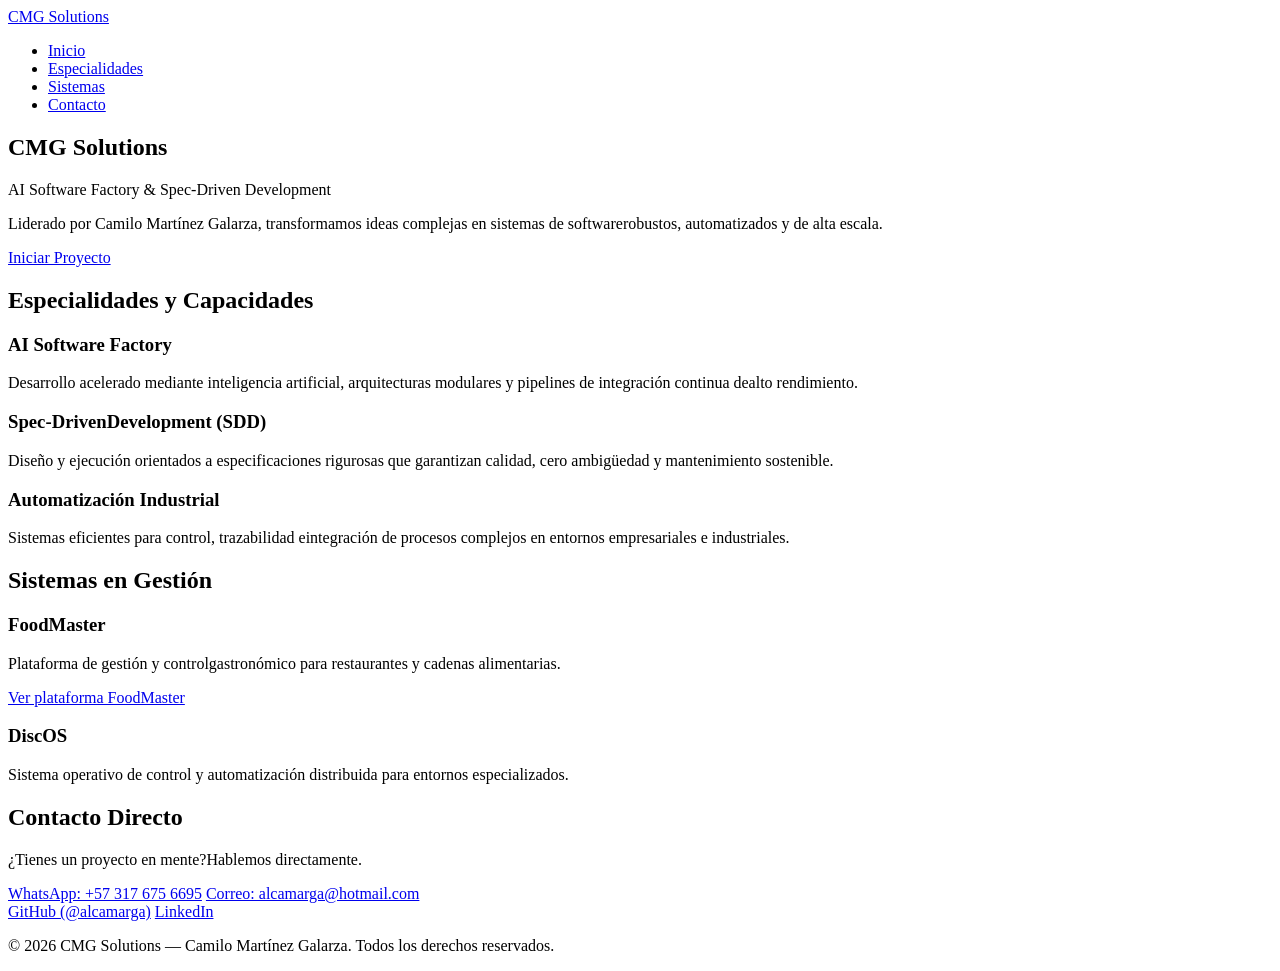
==== index.html @ 5049876b "refactor: migración completa de index.html a HTML5 semántico y WCAG compliance" ====
<!DOCTYPE html>
<html lang="es">
<head>
    <meta charset="UTF-8">
    <meta name="viewport" content="width=device-width, initial-scale=1.0">
    <meta name="description" content="CMG Solutions - AI Software Factory liderada por Camilo Martínez Galarza. Desarrollo de software con Spec-Driven Development (SDD) e Inteligencia Artificial.">
    <meta name="author" content="CamiloMartínez Galarza">
    <title>CMG Solutions | AI Software Factory</title>
    <linkrel="stylesheet" href="style.css">
</head>
<body>
    <header class="header"><nav class="nav" aria-label="Navegación principal">
            <div class="logo">
                <a href="#inicio">CMG Solutions</a>
            </div>
            <ul class="nav-links">
                <li><a href="#inicio">Inicio</a></li>
                <li><a href="#especialidades">Especialidades</a></li>
                <li><a href="#sistemas">Sistemas</a></li>
                <li><a href="#contacto">Contacto</a></li>
            </ul>
        </nav>
    </header><main id="main-content">
        <section id="inicio" class="hero-section"><div class="container">
                <h1 class="hero-title">CMG Solutions</h1>
                <p class="hero-subtitle">AI Software Factory & Spec-Driven Development</p>
                <p class="hero-description">Liderado por Camilo Martínez Galarza, transformamos ideas complejas en sistemas de softwarerobustos, automatizados y de alta escala.</p>
                <a href="#contacto" class="btn-primary">Iniciar Proyecto</a>
            </div>
        </section>

        <section id="especialidades" class="services-section">
            <div class="container">
                <h2>Especialidades y Capacidades</h2><div class="cards-grid">
                    <article class="card">
                        <h3>AI Software Factory</h3><p>Desarrollo acelerado mediante inteligencia artificial, arquitecturas modulares y pipelines de integración continua dealto rendimiento.</p>
                    </article>
                    <article class="card">
                        <h3>Spec-DrivenDevelopment (SDD)</h3>
                        <p>Diseño y ejecución orientados a especificaciones rigurosas que garantizan calidad, cero ambigüedad y mantenimiento sostenible.</p>
                    </article>
                    <article class="card">
                        <h3>Automatización Industrial</h3>
                        <p>Sistemas eficientes para control, trazabilidad eintegración de procesos complejos en entornos empresariales e industriales.</p>
                    </article>
                </div>
            </div></section>

        <section id="sistemas" class="systems-section">
            <divclass="container">
                <h2>Sistemas en Gestión</h2>
                <div class="cards-grid"><article class="card">
                        <h3>FoodMaster</h3>
                        <p>Plataforma de gestión y controlgastronómico para restaurantes y cadenas alimentarias.</p>
                        <a href="https://foodmaster-web.vercel.app/" target="_blank" rel="noopener noreferrer" class="link-external">Ver plataforma FoodMaster</a></article>
                    <article class="card">
                        <h3>DiscOS</h3>
                        <p>Sistema operativo de control y automatización distribuida para entornos especializados.</p>
                    </article>
                </div></div>
        </section>

        <section id="contacto" class="contact-section">
            <div class="container">
                <h2>Contacto Directo</h2>
                <p>¿Tienes un proyecto en mente?Hablemos directamente.</p>
                <div class="contact-links">
                    <a href="https://wa.me/573176756695" target="_blank" rel="noopener noreferrer" class="btn-whatsapp">WhatsApp: +57 317 675 6695</a>
                    <a href="mailto:alcamarga@hotmail.com" class="btn-email">Correo: alcamarga@hotmail.com</a>
                </div>
                <div class="social-links">
                    <a href="https://github.com/alcamarga" target="_blank" rel="noopenernoreferrer">GitHub (@alcamarga)</a>
                    <a href="https://www.linkedin.com/in/camilo-martinez-galarza-358a651a/" target="_blank"rel="noopener noreferrer">LinkedIn</a>
                </div>
            </div>
        </section>
    </main><footer class="footer">
        <div class="container">
            <p>&copy; 2026 CMG Solutions — Camilo Martínez Galarza. Todos los derechos reservados.</p>
        </div></footer>
</body>
</html>
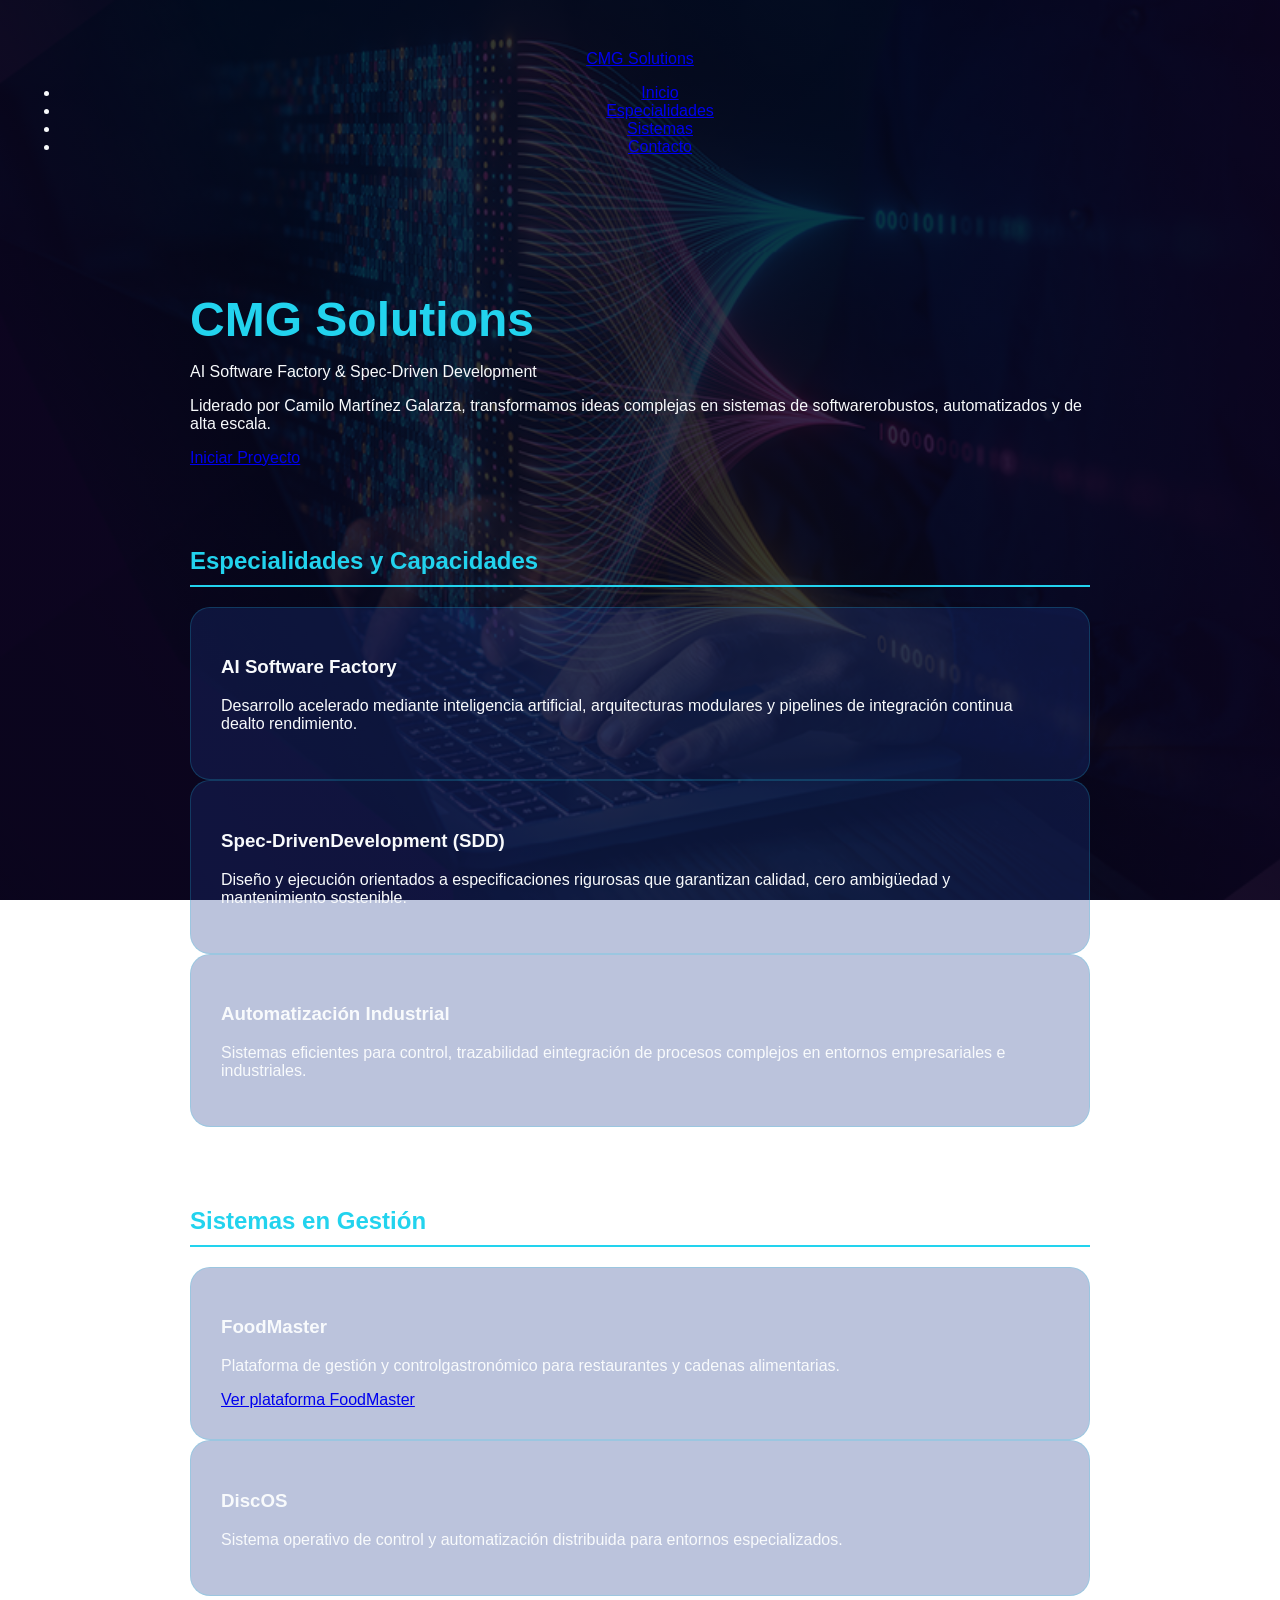
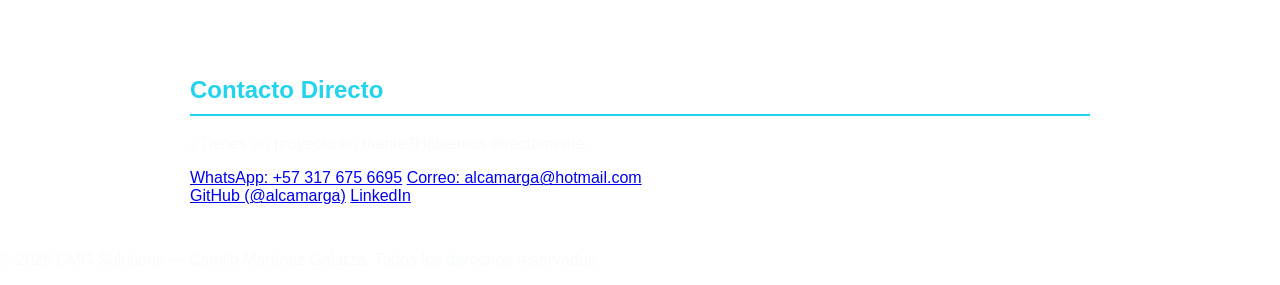
==== commit e22529f8: "fix: corrige sintaxis en la etiqueta link del stylesheet con espacio" ====
--- a/index.html
+++ b/index.html
@@ -6,7 +6,7 @@
     <meta name="description" content="CMG Solutions - AI Software Factory liderada por Camilo Martínez Galarza. Desarrollo de software con Spec-Driven Development (SDD) e Inteligencia Artificial.">
     <meta name="author" content="CamiloMartínez Galarza">
     <title>CMG Solutions | AI Software Factory</title>
-    <linkrel="stylesheet" href="style.css">
+    <link rel="stylesheet" href="style.css">
 </head>
 <body>
     <header class="header"><nav class="nav" aria-label="Navegación principal">
--- a/style.css
+++ b/style.css
@@ -0,0 +1,56 @@
+/* style.css - CMG Solutions */
+:root {
+    --accent-cyan: #22d3ee;
+    --accent-purple: #a855f7;
+    --text-main: #f8fafc;
+}
+
+body {
+    /* Fondo: Imagen visible bajo un azul muy oscuro (opacidad 0.8) */
+    background: linear-gradient(135deg, rgba(2, 6, 23, 0.8), rgba(2, 6, 23, 0.8)), 
+                url('assets/fondo-programacion.jpg');
+    background-size: cover;
+    background-attachment: fixed;
+    background-position: center;
+    color: var(--text-main);
+    font-family: 'Segoe UI', sans-serif;
+    margin: 0;
+    min-height: 100vh;
+}
+
+header { padding: 50px 20px; text-align: center; }
+h1 { color: var(--accent-cyan); font-size: 3rem; margin-bottom: 10px; }
+.tagline { color: var(--accent-purple); letter-spacing: 5px; font-weight: bold; }
+
+/* Corrección del Logo para eliminar bordes */
+.logo-img {
+    width: 90% !important;
+    max-width: 600px !important;
+    display: block;
+    margin: 0 auto 30px auto;
+    /* Recorta los bordes para quitar ruido de compresión */
+    clip-path: inset(1% 1% 1% 1%);
+    /* Filtro para que el negro del JPEG se funda con el azul oscuro */
+    filter: brightness(1.2) contrast(1.1);
+    mix-blend-mode: screen;
+}
+
+section { padding: 30px 20px; max-width: 900px; margin: auto; }
+h2 { color: var(--accent-cyan); border-bottom: 2px solid var(--accent-cyan); padding-bottom: 10px; }
+
+.product-grid { display: grid; grid-template-columns: 1fr 1fr; gap: 30px; }
+
+.card, .contact-info {
+    background: rgba(30, 58, 138, 0.3) !important;
+    border: 1px solid rgba(34, 211, 238, 0.2);
+    padding: 30px;
+    border-radius: 20px;
+}
+
+.contact-info { text-align: center; }
+.contact-info a { color: var(--accent-cyan); text-decoration: none; display: block; margin: 10px 0; }
+
+.whatsapp-btn {
+    position: fixed; bottom: 30px; right: 30px; background: #25D366; color: white;
+    padding: 15px 30px; border-radius: 50px; font-weight: bold;
+}
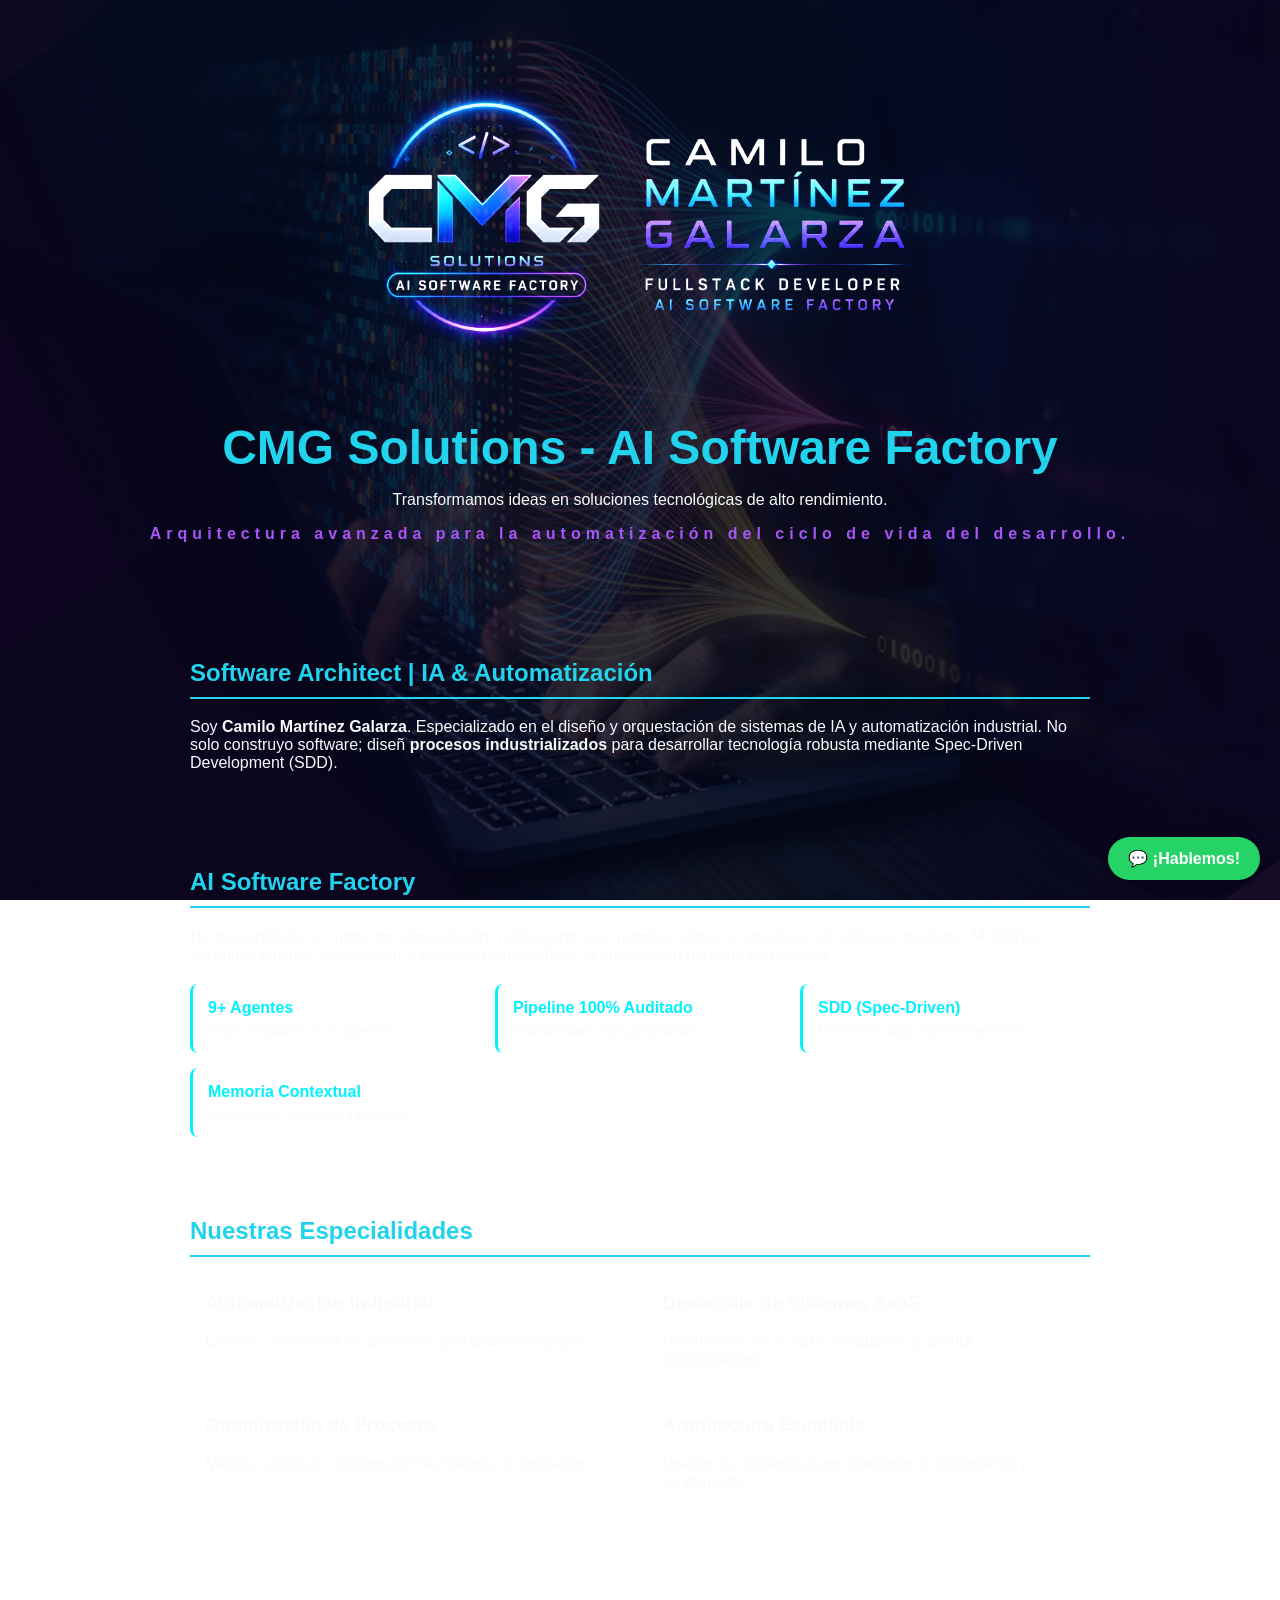
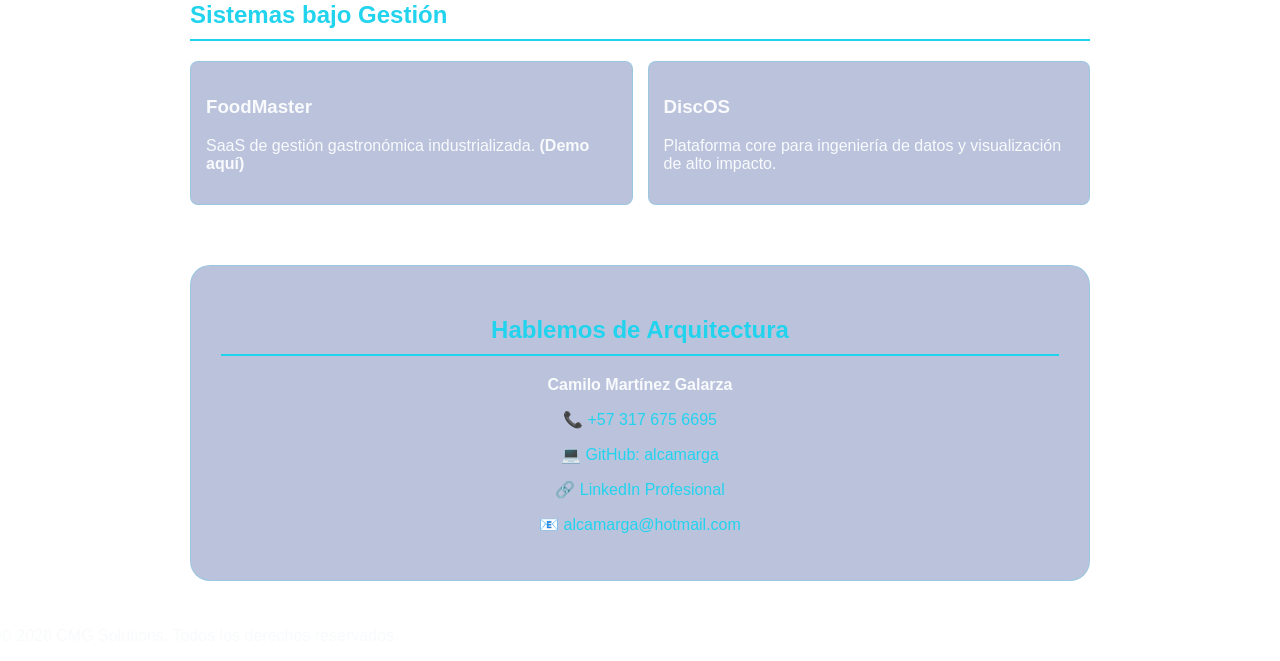
==== commit 18344b95: "fix: restaura el diseño visual original y el layout en columnas desde el commit 888a091" ====
--- a/index.html
+++ b/index.html
@@ -3,80 +3,116 @@
 <head>
     <meta charset="UTF-8">
     <meta name="viewport" content="width=device-width, initial-scale=1.0">
-    <meta name="description" content="CMG Solutions - AI Software Factory liderada por Camilo Martínez Galarza. Desarrollo de software con Spec-Driven Development (SDD) e Inteligencia Artificial.">
-    <meta name="author" content="CamiloMartínez Galarza">
     <title>CMG Solutions | AI Software Factory</title>
     <link rel="stylesheet" href="style.css">
 </head>
 <body>
-    <header class="header"><nav class="nav" aria-label="Navegación principal">
-            <div class="logo">
-                <a href="#inicio">CMG Solutions</a>
+
+    <!-- Hero Section -->
+    <header class="hero">
+        <div class="hero-content">
+            <img src="assets/logo_orizontal.jpeg" alt="CMG Solutions Logo" class="logo-img">
+            <h1>CMG Solutions - AI Software Factory</h1>
+            <p class="subtitle">Transformamos ideas en soluciones tecnológicas de alto rendimiento.</p>
+            <p class="tagline">Arquitectura avanzada para la automatización del ciclo de vida del desarrollo.</p>
+        </div>
+    </header>
+
+    <!-- About Section -->
+    <section id="about" class="container">
+        <h2>Software Architect | IA & Automatización</h2>
+        <p>Soy <strong>Camilo Martínez Galarza</strong>. Especializado en el diseño y orquestación de sistemas de IA y automatización industrial. No solo construyo software; diseñ <strong>procesos industrializados</strong> para desarrollar tecnología robusta mediante Spec-Driven Development (SDD).</p>
+    </section>
+
+    <!-- AI Software Factory Section -->
+    <section id="factory" class="container">
+        <h2>AI Software Factory</h2>
+        <p>He desarrollado un motor de orquestación multi-agente que redefine cómo se construye el software moderno. Mi fábrica garantiza calidad, trazabilidad y velocidad sin sacrificar la supervisión humana estratégica.</p>
+        
+        <div class="factory-grid" style="display: grid; grid-template-columns: repeat(auto-fit, minmax(220px, 1fr)); gap: 15px; margin-top: 20px;">
+            <div class="metric-card" style="background: rgba(255,255,255,0.05); padding: 15px; border-radius: 8px; border-left: 3px solid #00f2ff;">
+                <h4 style="margin: 0; color: #00f2ff;">9+ Agentes</h4>
+                <p style="margin: 5px 0 0; font-size: 0.9em;">Especializados en el pipeline.</p>
             </div>
-            <ul class="nav-links">
-                <li><a href="#inicio">Inicio</a></li>
-                <li><a href="#especialidades">Especialidades</a></li>
-                <li><a href="#sistemas">Sistemas</a></li>
-                <li><a href="#contacto">Contacto</a></li>
-            </ul>
-        </nav>
-    </header><main id="main-content">
-        <section id="inicio" class="hero-section"><div class="container">
-                <h1 class="hero-title">CMG Solutions</h1>
-                <p class="hero-subtitle">AI Software Factory & Spec-Driven Development</p>
-                <p class="hero-description">Liderado por Camilo Martínez Galarza, transformamos ideas complejas en sistemas de softwarerobustos, automatizados y de alta escala.</p>
-                <a href="#contacto" class="btn-primary">Iniciar Proyecto</a>
+            <div class="metric-card" style="background: rgba(255,255,255,0.05); padding: 15px; border-radius: 8px; border-left: 3px solid #00f2ff;">
+                <h4 style="margin: 0; color: #00f2ff;">Pipeline 100% Auditado</h4>
+                <p style="margin: 5px 0 0; font-size: 0.9em;">Trazabilidad total garantizada.</p>
             </div>
-        </section>
+            <div class="metric-card" style="background: rgba(255,255,255,0.05); padding: 15px; border-radius: 8px; border-left: 3px solid #00f2ff;">
+                <h4 style="margin: 0; color: #00f2ff;">SDD (Spec-Driven)</h4>
+                <p style="margin: 5px 0 0; font-size: 0.9em;">Desarrollo bajo especificaciones.</p>
+            </div>
+            <div class="metric-card" style="background: rgba(255,255,255,0.05); padding: 15px; border-radius: 8px; border-left: 3px solid #00f2ff;">
+                <h4 style="margin: 0; color: #00f2ff;">Memoria Contextual</h4>
+                <p style="margin: 5px 0 0; font-size: 0.9em;">Aprendizaje continuo integrado.</p>
+            </div>
+        </div>
+    </section>
 
-        <section id="especialidades" class="services-section">
-            <div class="container">
-                <h2>Especialidades y Capacidades</h2><div class="cards-grid">
-                    <article class="card">
-                        <h3>AI Software Factory</h3><p>Desarrollo acelerado mediante inteligencia artificial, arquitecturas modulares y pipelines de integración continua dealto rendimiento.</p>
-                    </article>
-                    <article class="card">
-                        <h3>Spec-DrivenDevelopment (SDD)</h3>
-                        <p>Diseño y ejecución orientados a especificaciones rigurosas que garantizan calidad, cero ambigüedad y mantenimiento sostenible.</p>
-                    </article>
-                    <article class="card">
-                        <h3>Automatización Industrial</h3>
-                        <p>Sistemas eficientes para control, trazabilidad eintegración de procesos complejos en entornos empresariales e industriales.</p>
-                    </article>
+    <!-- Especialidades Section (Ajustada a 2 columnas para optimizar espacio) -->
+    <section id="especialidades" class="container">
+        <h2>Nuestras Especialidades</h2>
+        <ul class="specialties-grid" style="display: grid; grid-template-columns: repeat(2, 1fr); gap: 15px; list-style: none; padding: 0;">
+            <li style="background: rgba(255,255,255,0.05); padding: 15px; border-radius: 8px;">
+                <h3 style="margin-top: 0;">Automatización Industrial</h3>
+                <p style="margin-bottom: 0;">Control y eficiencia en procesos operativos complejos.</p>
+            </li>
+            <li style="background: rgba(255,255,255,0.05); padding: 15px; border-radius: 8px;">
+                <h3 style="margin-top: 0;">Desarrollo de Sistemas SaaS</h3>
+                <p style="margin-bottom: 0;">Plataformas en la nube escalables y de alta disponibilidad.</p>
+            </li>
+            <li style="background: rgba(255,255,255,0.05); padding: 15px; border-radius: 8px;">
+                <h3 style="margin-top: 0;">Optimización de Procesos</h3>
+                <p style="margin-bottom: 0;">Mejora continua e integración tecnológica empresarial.</p>
+            </li>
+            <li style="background: rgba(255,255,255,0.05); padding: 15px; border-radius: 8px;">
+                <h3 style="margin-top: 0;">Arquitectura Escalable</h3>
+                <p style="margin-bottom: 0;">Diseño de infraestructura orientada al crecimiento y rendimiento.</p>
+            </li>
+        </ul>
+    </section>
+
+    <!-- Sistemas bajo Gestión / Productos -->
+    <section id="productos" class="container">
+        <h2>Sistemas bajo Gestión</h2>
+        <div class="product-grid" style="display: grid; grid-template-columns: repeat(auto-fit, minmax(220px, 1fr)); gap: 15px;">
+            <a href="https://foodmaster-web.vercel.app/" target="_blank" style="text-decoration: none; color: inherit;">
+                <div class="card" style="background: rgba(255,255,255,0.05); padding: 15px; border-radius: 8px;">
+                    <h3>FoodMaster</h3>
+                    <p>SaaS de gestión gastronómica industrializada. <strong>(Demo aquí)</strong></p>
                 </div>
-            </div></section>
+            </a>
+            
+            <div class="card" style="background: rgba(255,255,255,0.05); padding: 15px; border-radius: 8px;">
+                <h3>DiscOS</h3>
+                <p>Plataforma core para ingeniería de datos y visualización de alto impacto.</p>
+            </div>
+        </div>
+    </section>
 
-        <section id="sistemas" class="systems-section">
-            <divclass="container">
-                <h2>Sistemas en Gestión</h2>
-                <div class="cards-grid"><article class="card">
-                        <h3>FoodMaster</h3>
-                        <p>Plataforma de gestión y controlgastronómico para restaurantes y cadenas alimentarias.</p>
-                        <a href="https://foodmaster-web.vercel.app/" target="_blank" rel="noopener noreferrer" class="link-external">Ver plataforma FoodMaster</a></article>
-                    <article class="card">
-                        <h3>DiscOS</h3>
-                        <p>Sistema operativo de control y automatización distribuida para entornos especializados.</p>
-                    </article>
-                </div></div>
-        </section>
+    <!-- Contact Section -->
+    <section id="contacto" class="container">
+        <div class="contact-info" style="text-align: center;">
+            <h2>Hablemos de Arquitectura</h2>
+            <p><strong>Camilo Martínez Galarza</strong></p>
+            <p><a href="tel:+573176756695" style="text-decoration: none;">📞 +57 317 675 6695</a></p>
+            <p><a href="https://github.com/alcamarga" target="_blank" style="text-decoration: none;">💻 GitHub: alcamarga</a></p>
+            <p><a href="https://www.linkedin.com/in/camilo-martinez-galarza-358a651a/" target="_blank" style="text-decoration: none;">🔗 LinkedIn Profesional</a></p>
+            <p><a href="mailto:alcamarga@hotmail.com" style="text-decoration: none;">📧 alcamarga@hotmail.com</a></p>
+        </div>
+    </section>
 
-        <section id="contacto" class="contact-section">
-            <div class="container">
-                <h2>Contacto Directo</h2>
-                <p>¿Tienes un proyecto en mente?Hablemos directamente.</p>
-                <div class="contact-links">
-                    <a href="https://wa.me/573176756695" target="_blank" rel="noopener noreferrer" class="btn-whatsapp">WhatsApp: +57 317 675 6695</a>
-                    <a href="mailto:alcamarga@hotmail.com" class="btn-email">Correo: alcamarga@hotmail.com</a>
-                </div>
-                <div class="social-links">
-                    <a href="https://github.com/alcamarga" target="_blank" rel="noopenernoreferrer">GitHub (@alcamarga)</a>
-                    <a href="https://www.linkedin.com/in/camilo-martinez-galarza-358a651a/" target="_blank"rel="noopener noreferrer">LinkedIn</a>
-                </div>
-            </div>
-        </section>
-    </main><footer class="footer">
-        <div class="container">
-            <p>&copy; 2026 CMG Solutions — Camilo Martínez Galarza. Todos los derechos reservados.</p>
-        </div></footer>
+    <!-- Botón Flotante de WhatsApp -->
+    <a href="https://wa.me/573176756695" class="whatsapp-btn" target="_blank" style="position: fixed; bottom: 20px; right: 20px; background: #25d366; color: white; padding: 12px 20px; border-radius: 50px; text-decoration: none; font-weight: bold; box-shadow: 0 4px 6px rgba(0,0,0,0.2); z-index: 1000;">
+        💬 ¡Hablemos!
+    </a>
+
+    <!-- Footer Section -->
+    <footer>
+        <p>&copy; 2026 CMG Solutions. Todos los derechos reservados.</p>
+    </footer>
+
+    <!-- Scripts JavaScript -->
+    <script src="scripts.js"></script>
 </body>
 </html>
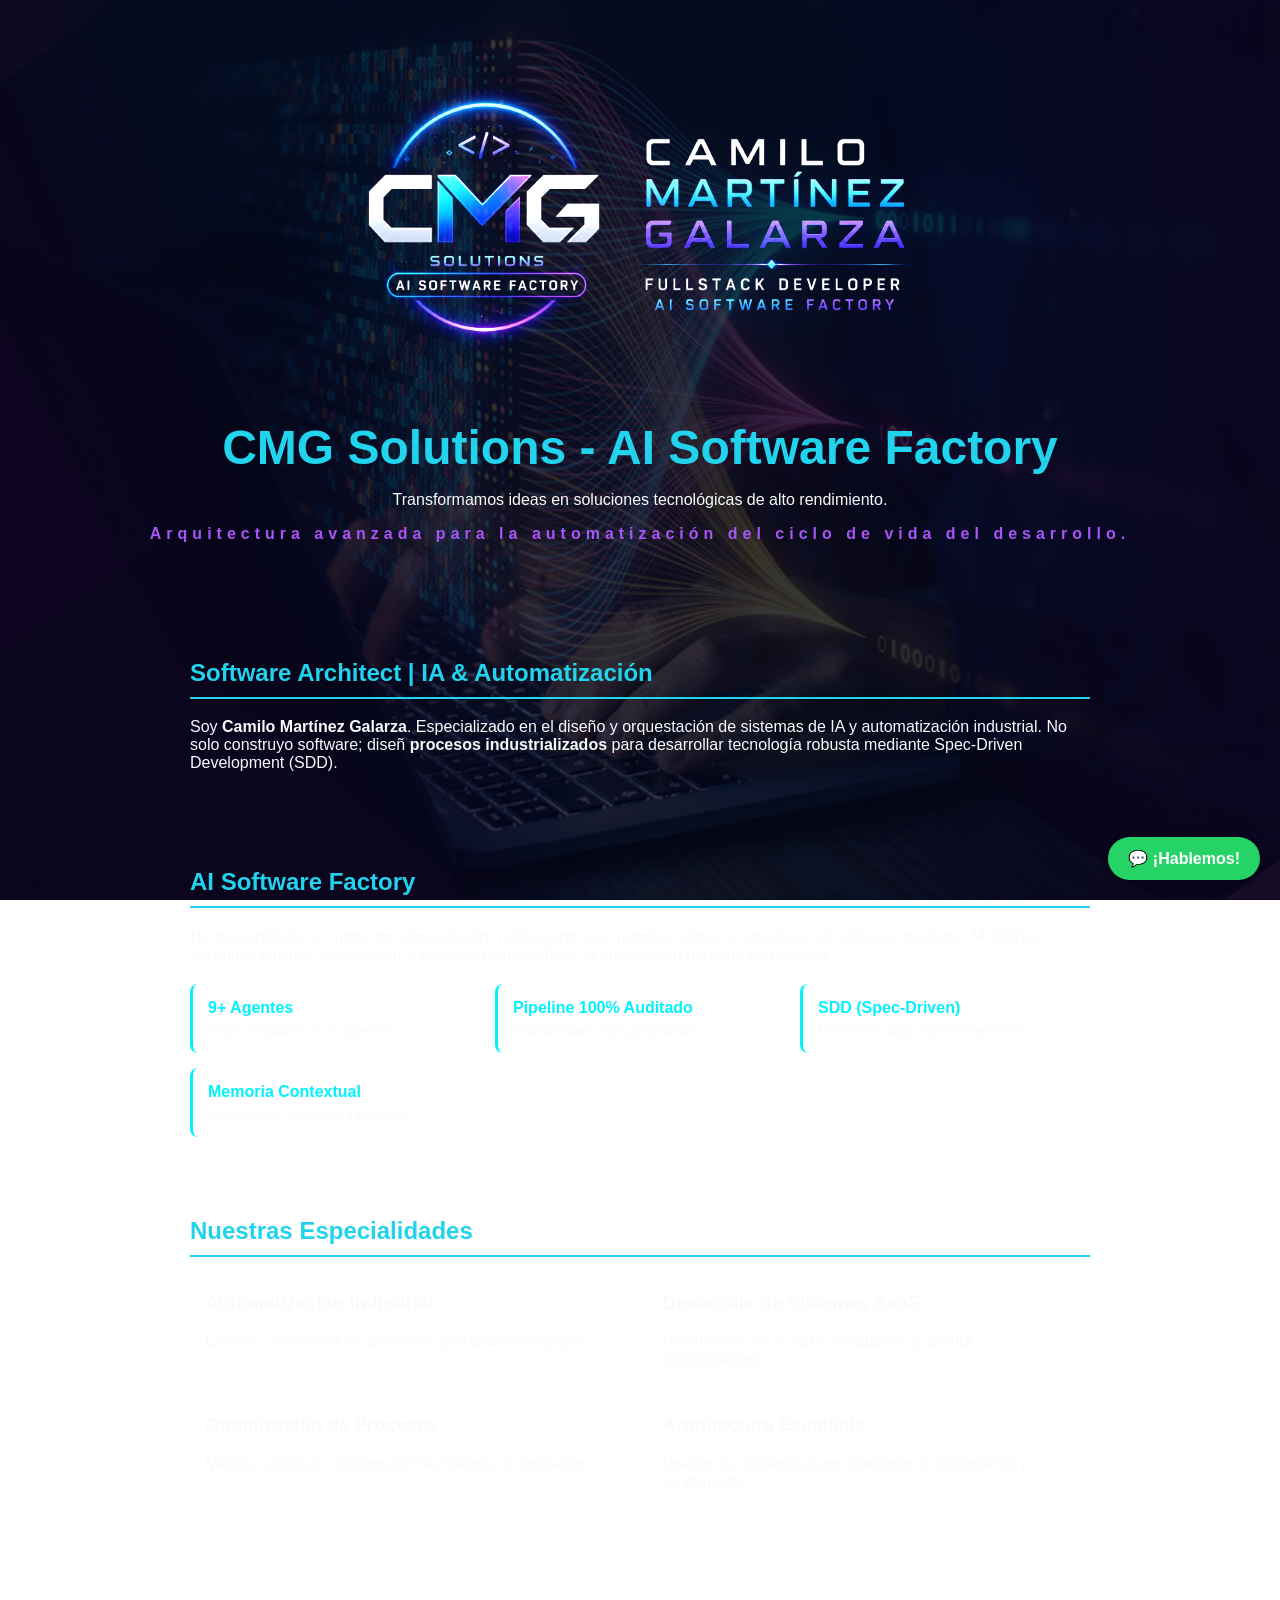
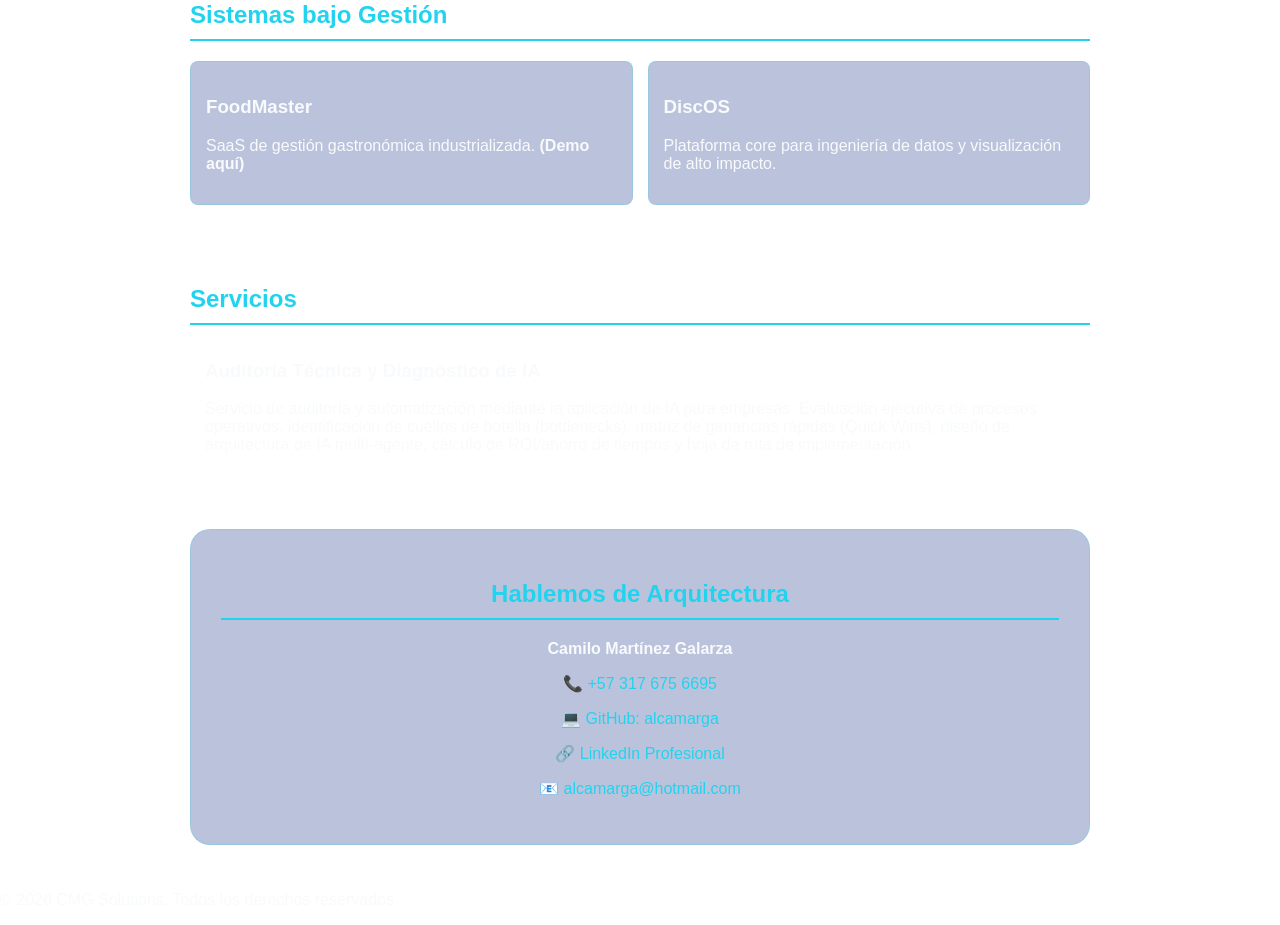
==== commit 6aeda9c6: "feat: agrega tarjeta de auditoría técnica y diagnóstico de IA manteniendo estilos y contacto" ====
--- a/index.html
+++ b/index.html
@@ -90,6 +90,17 @@
         </div>
     </section>
 
+    <!-- Servicios Section -->
+    <section id="servicios" class="container">
+        <h2>Servicios</h2>
+        <div class="services-grid" style="display: grid; grid-template-columns: repeat(auto-fit, minmax(220px, 1fr)); gap: 15px;">
+            <div class="service-card" style="background: rgba(255,255,255,0.05); padding: 15px; border-radius: 8px;">
+                <h3 class="card-title" style="margin-top: 0;">Auditoría Técnica y Diagnóstico de IA</h3>
+                <p class="card-description" style="margin-bottom: 0;">Servicio de auditoría y automatización mediante la aplicación de IA para empresas. Evaluación ejecutiva de procesos operativos, identificación de cuellos de botella (bottlenecks), matriz de ganancias rápidas (Quick Wins), diseño de arquitectura de IA multi-agente, cálculo de ROI/ahorro de tiempos y hoja de ruta de implementación.</p>
+            </div>
+        </div>
+    </section>
+
     <!-- Contact Section -->
     <section id="contacto" class="container">
         <div class="contact-info" style="text-align: center;">
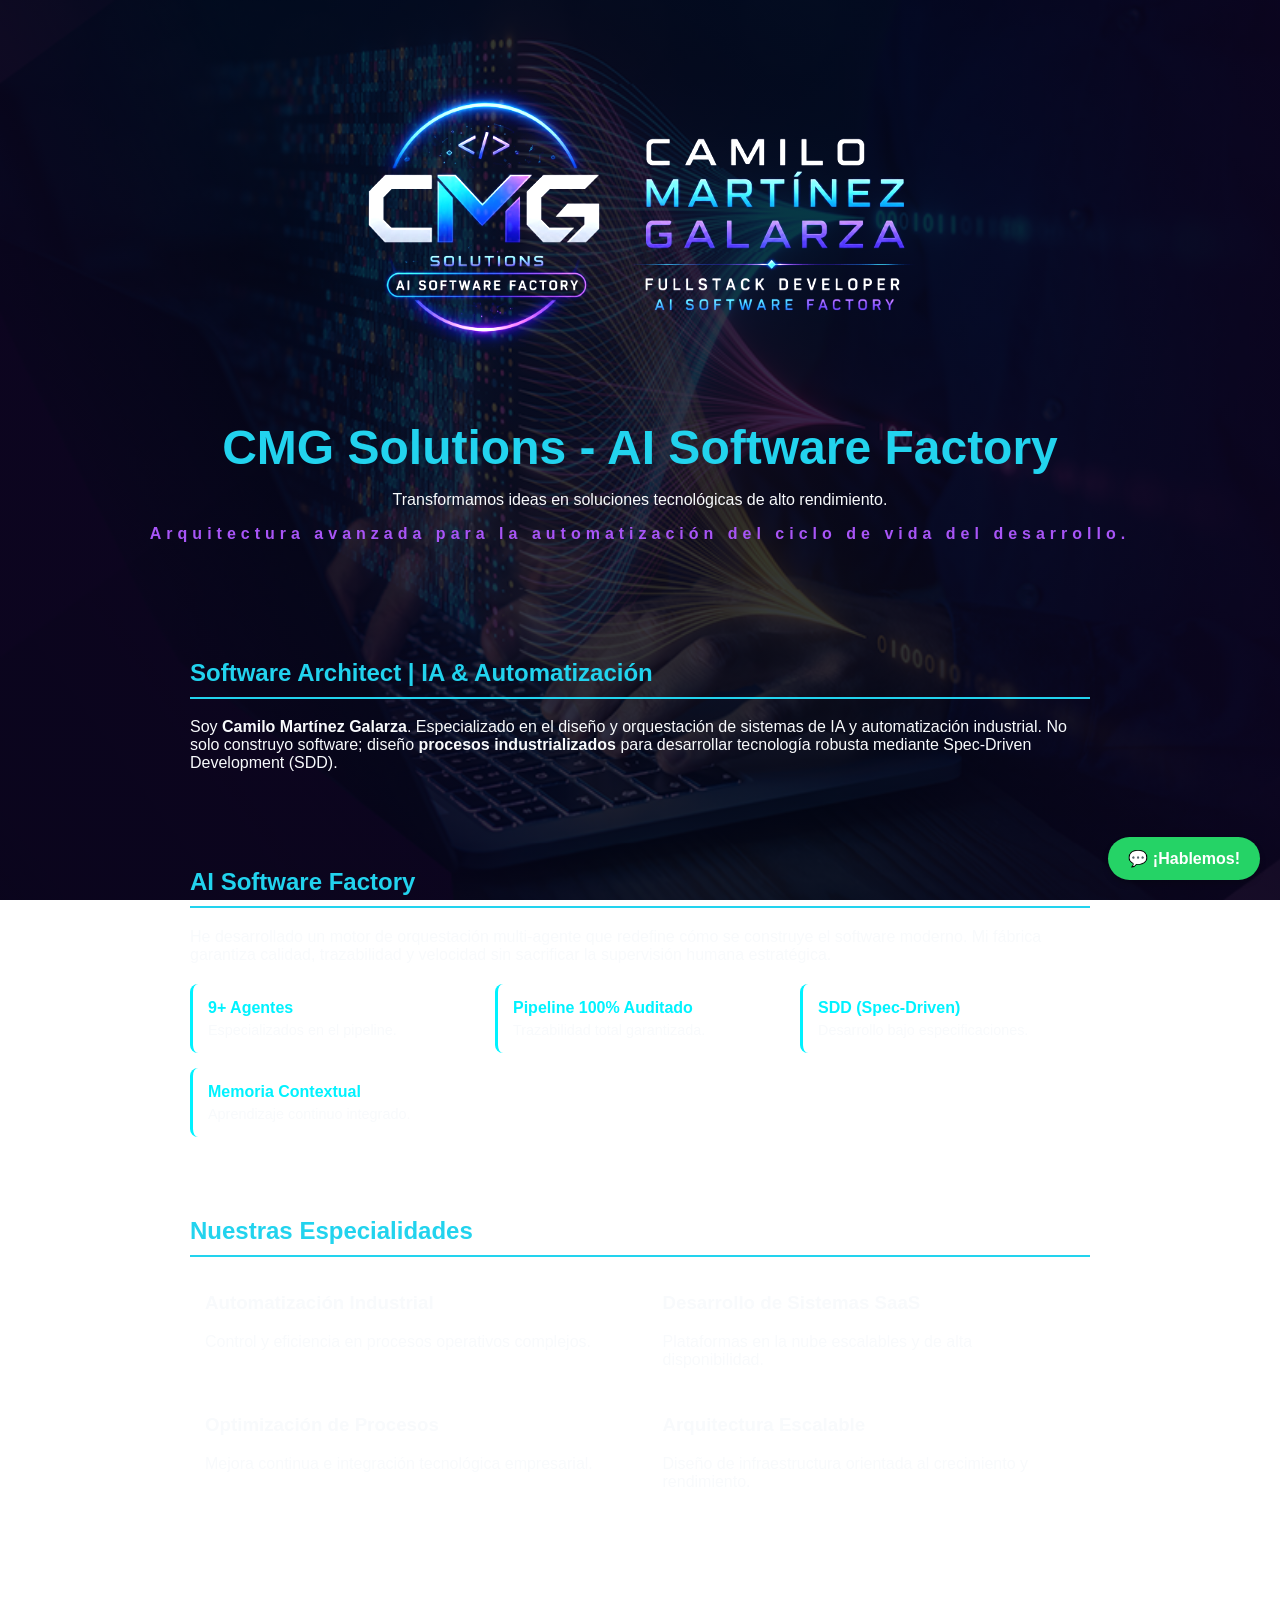
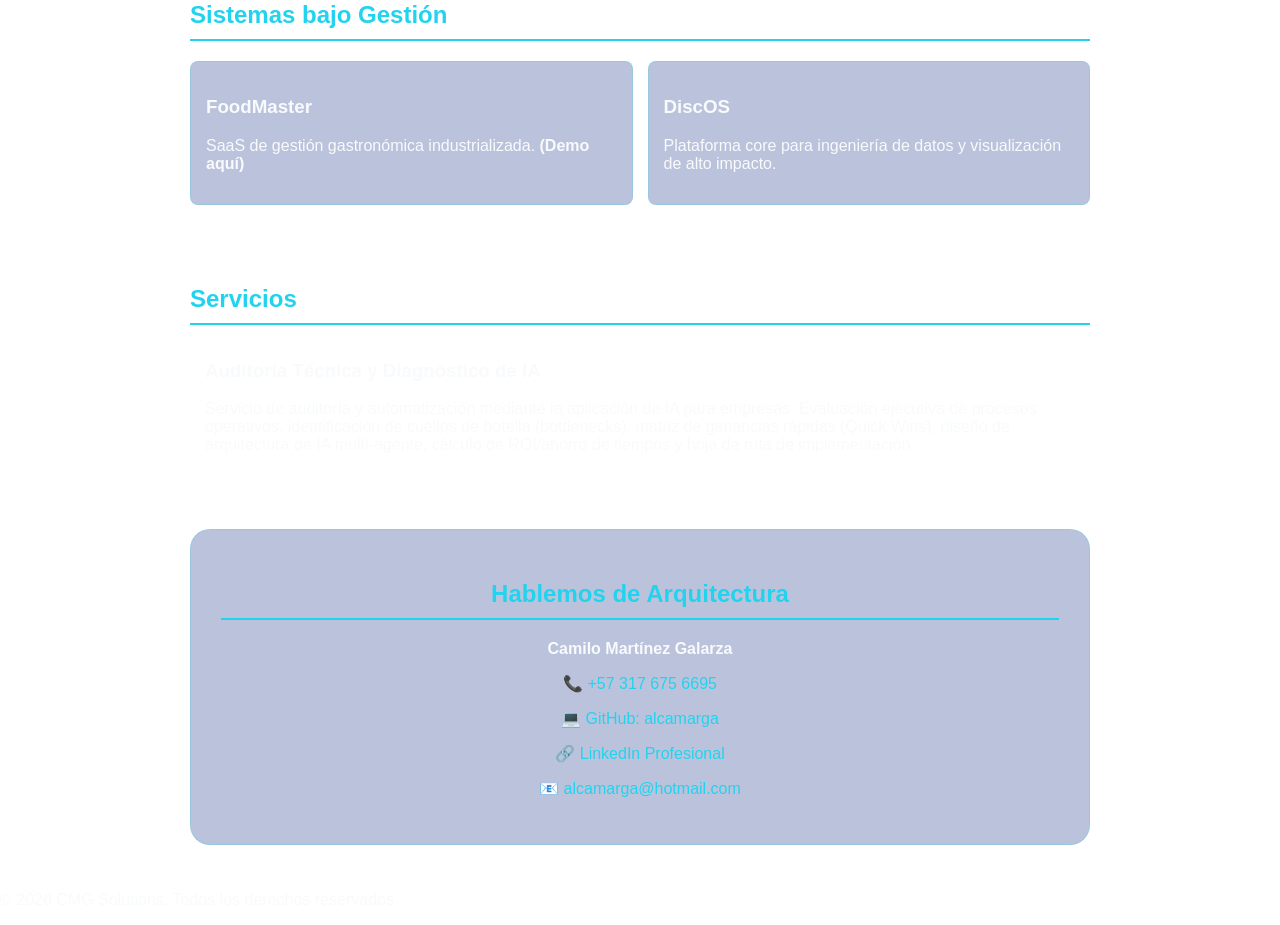
==== commit 2ec83865: "fix(ui): corregir texto en la página principal para ajustar ortografía" ====
--- a/index.html
+++ b/index.html
@@ -21,7 +21,7 @@
     <!-- About Section -->
     <section id="about" class="container">
         <h2>Software Architect | IA & Automatización</h2>
-        <p>Soy <strong>Camilo Martínez Galarza</strong>. Especializado en el diseño y orquestación de sistemas de IA y automatización industrial. No solo construyo software; diseñ <strong>procesos industrializados</strong> para desarrollar tecnología robusta mediante Spec-Driven Development (SDD).</p>
+        <p>Soy <strong>Camilo Martínez Galarza</strong>. Especializado en el diseño y orquestación de sistemas de IA y automatización industrial. No solo construyo software; diseño <strong>procesos industrializados</strong> para desarrollar tecnología robusta mediante Spec-Driven Development (SDD).</p>
     </section>
 
     <!-- AI Software Factory Section -->
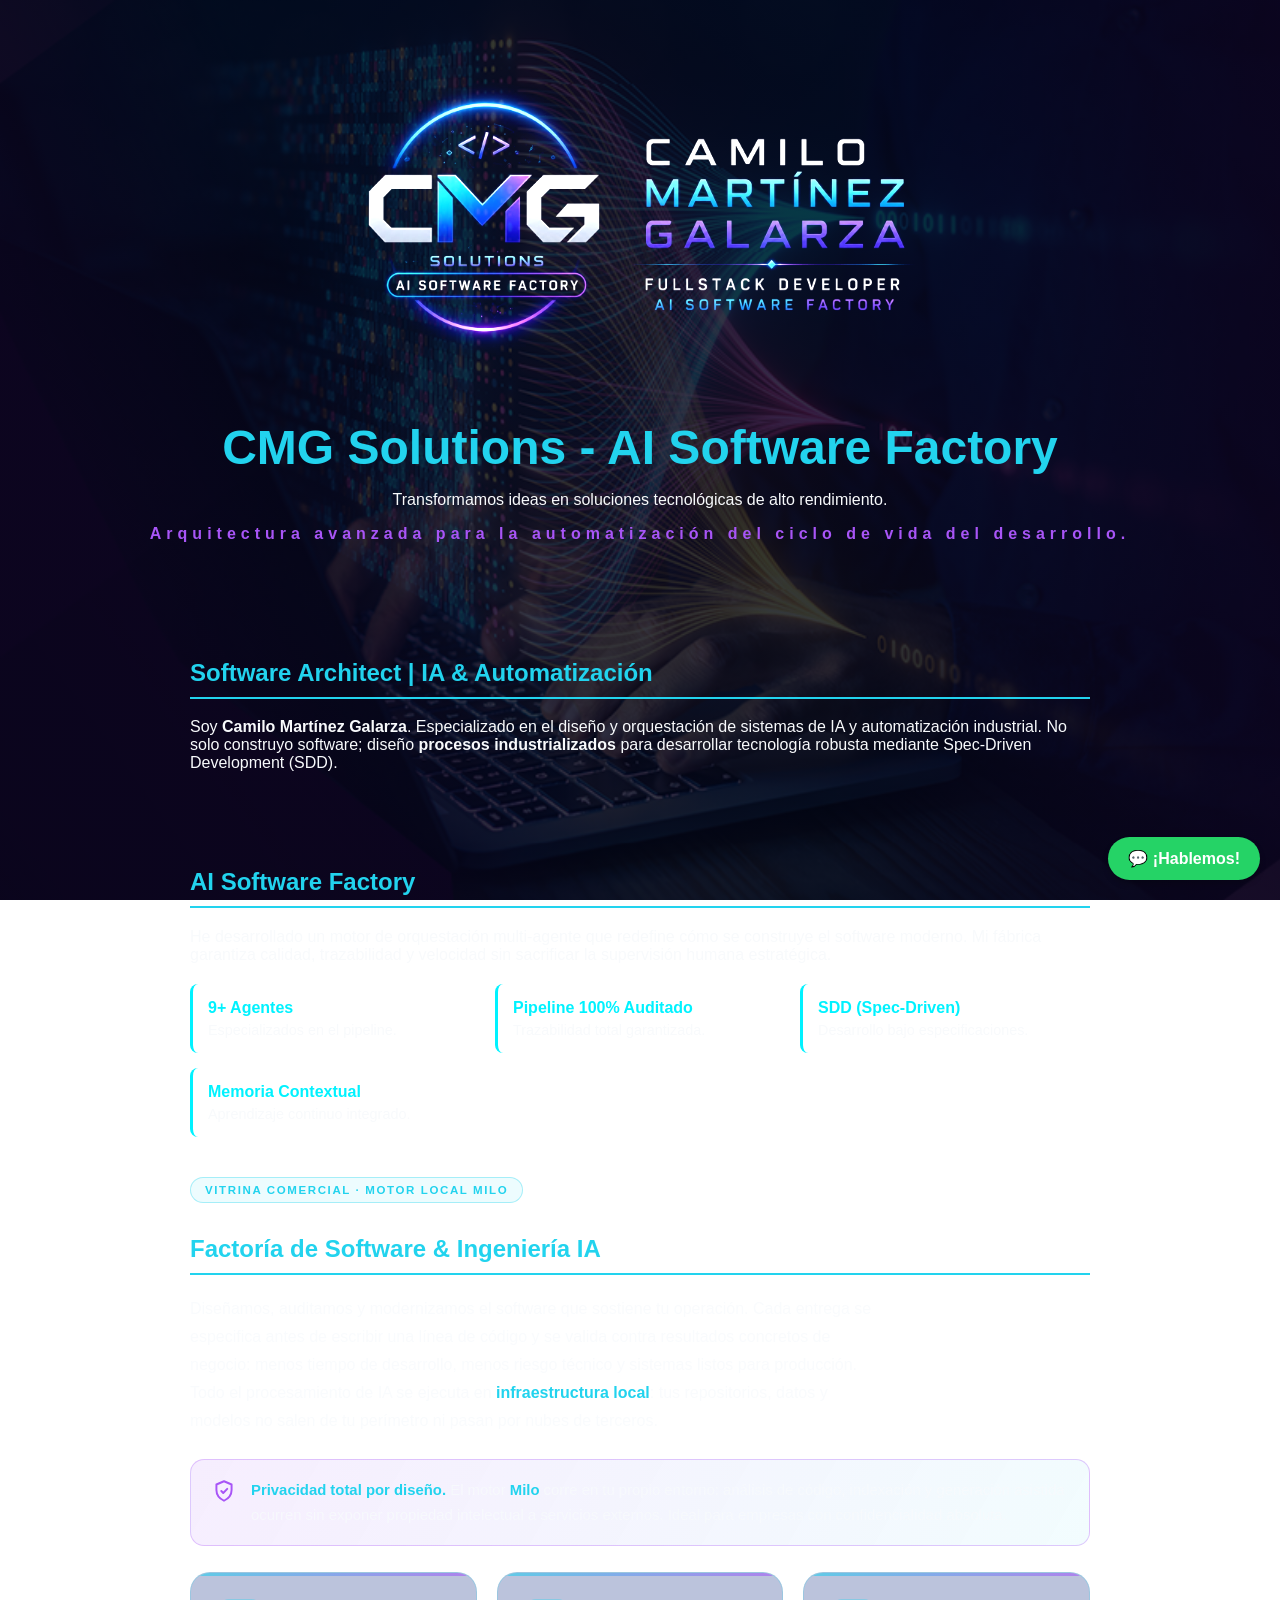
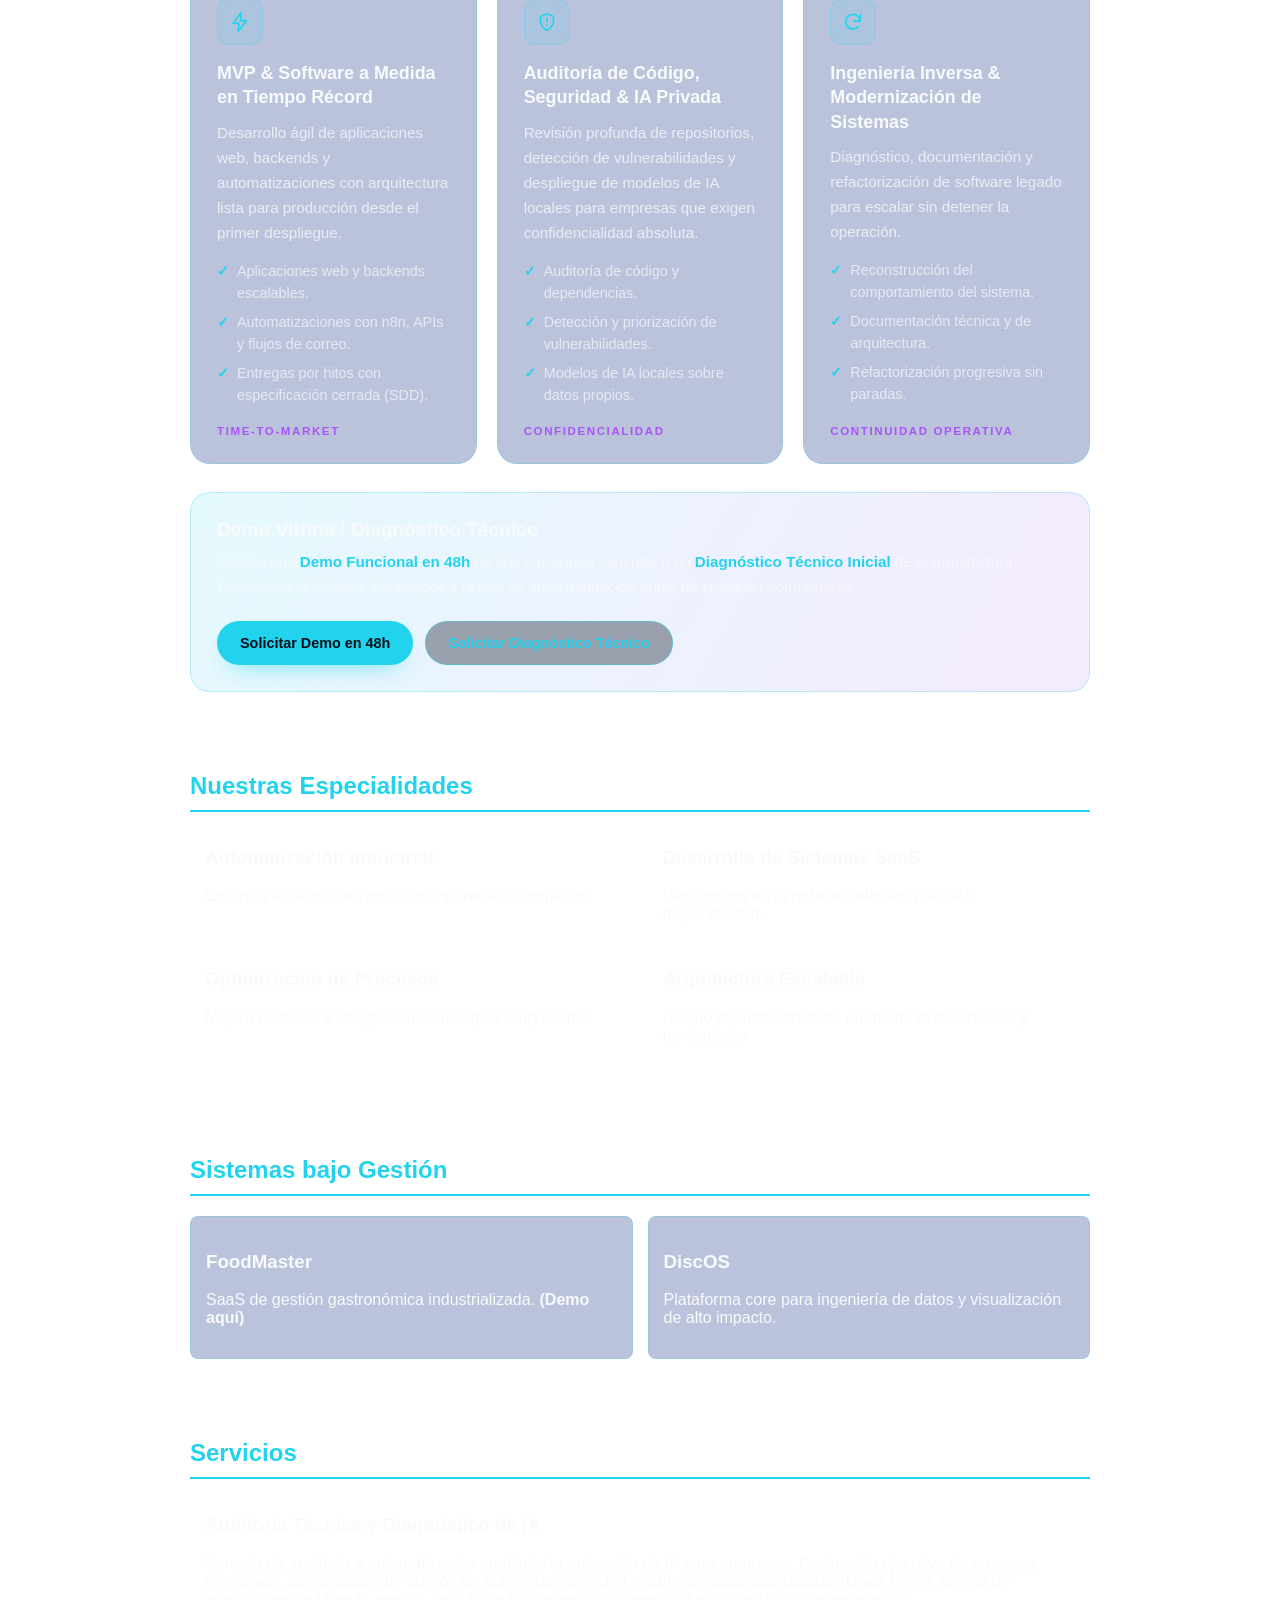
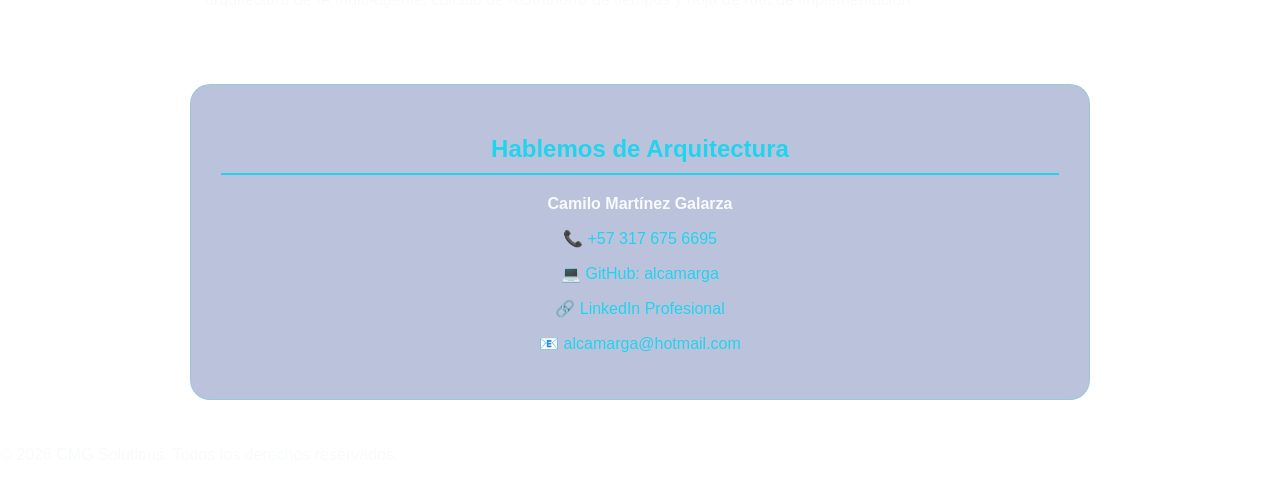
==== commit ba5feb9b: "feat(landing): integrar vitrina comercial Factoria de Software e Ingenieria IA con Milo" ====
--- a/index.html
+++ b/index.html
@@ -45,6 +45,111 @@
             <div class="metric-card" style="background: rgba(255,255,255,0.05); padding: 15px; border-radius: 8px; border-left: 3px solid #00f2ff;">
                 <h4 style="margin: 0; color: #00f2ff;">Memoria Contextual</h4>
                 <p style="margin: 5px 0 0; font-size: 0.9em;">Aprendizaje continuo integrado.</p>
+            </div>
+        </div>
+    </section>
+
+    <!-- Factoría de Software & Ingeniería IA — Vitrina Comercial -->
+    <section id="factoria" class="container showcase-section" aria-labelledby="showcase-title">
+        <span class="showcase-eyebrow">Vitrina Comercial · Motor local Milo</span>
+        <h2 id="showcase-title">Factoría de Software &amp; Ingeniería IA</h2>
+        <p class="showcase-lead">
+            Diseñamos, auditamos y modernizamos el software que sostiene tu operación. Cada entrega se especifica
+            antes de escribir una línea de código y se valida contra resultados concretos de negocio: menos tiempo
+            de desarrollo, menos riesgo técnico y sistemas listos para producción. Todo el procesamiento de IA se
+            ejecuta en <strong>infraestructura local</strong>: tus repositorios, datos y modelos no salen de tu
+            perímetro ni pasan por nubes de terceros.
+        </p>
+
+        <div class="privacy-note" data-reveal>
+            <svg class="privacy-icon" viewBox="0 0 24 24" fill="none" stroke="currentColor" stroke-width="1.8" stroke-linecap="round" stroke-linejoin="round" aria-hidden="true">
+                <path d="M12 3l7 3v5c0 4.5-3 8-7 10-4-2-7-5.5-7-10V6l7-3z"></path>
+                <path d="M9.5 12l1.8 1.8L15 10"></path>
+            </svg>
+            <p>
+                <strong>Privacidad total por diseño.</strong> El motor <strong>Milo</strong> corre en tu propio
+                entorno: análisis de código, indexación y generación asistida ocurren sin exponer propiedad
+                intelectual a servicios externos. Ideal para empresas con confidencialidad absoluta.
+            </p>
+        </div>
+
+        <div class="showcase-grid">
+            <article class="showcase-card" data-reveal>
+                <span class="card-icon" aria-hidden="true">
+                    <svg viewBox="0 0 24 24" fill="none" stroke="currentColor" stroke-width="1.8" stroke-linecap="round" stroke-linejoin="round">
+                        <path d="M13 2L4.5 13.5H11l-1 8.5L19 10.5h-6.5L13 2z"></path>
+                    </svg>
+                </span>
+                <h3>MVP &amp; Software a Medida en Tiempo Récord</h3>
+                <p>
+                    Desarrollo ágil de aplicaciones web, backends y automatizaciones con arquitectura lista para
+                    producción desde el primer despliegue.
+                </p>
+                <ul>
+                    <li>Aplicaciones web y backends escalables.</li>
+                    <li>Automatizaciones con n8n, APIs y flujos de correo.</li>
+                    <li>Entregas por hitos con especificación cerrada (SDD).</li>
+                </ul>
+                <span class="showcase-tag">Time-to-market</span>
+            </article>
+
+            <article class="showcase-card" data-reveal>
+                <span class="card-icon" aria-hidden="true">
+                    <svg viewBox="0 0 24 24" fill="none" stroke="currentColor" stroke-width="1.8" stroke-linecap="round" stroke-linejoin="round">
+                        <path d="M12 3l7 3v5c0 4.5-3 8-7 10-4-2-7-5.5-7-10V6l7-3z"></path>
+                        <path d="M12 8v4"></path>
+                        <path d="M12 15.5h.01"></path>
+                    </svg>
+                </span>
+                <h3>Auditoría de Código, Seguridad &amp; IA Privada</h3>
+                <p>
+                    Revisión profunda de repositorios, detección de vulnerabilidades y despliegue de modelos de IA
+                    locales para empresas que exigen confidencialidad absoluta.
+                </p>
+                <ul>
+                    <li>Auditoría de código y dependencias.</li>
+                    <li>Detección y priorización de vulnerabilidades.</li>
+                    <li>Modelos de IA locales sobre datos propios.</li>
+                </ul>
+                <span class="showcase-tag">Confidencialidad</span>
+            </article>
+
+            <article class="showcase-card" data-reveal>
+                <span class="card-icon" aria-hidden="true">
+                    <svg viewBox="0 0 24 24" fill="none" stroke="currentColor" stroke-width="1.8" stroke-linecap="round" stroke-linejoin="round">
+                        <path d="M20 11a8 8 0 10-2.3 6.3"></path>
+                        <path d="M20 4v7h-7"></path>
+                    </svg>
+                </span>
+                <h3>Ingeniería Inversa &amp; Modernización de Sistemas</h3>
+                <p>
+                    Diagnóstico, documentación y refactorización de software legado para escalar sin detener la
+                    operación.
+                </p>
+                <ul>
+                    <li>Reconstrucción del comportamiento del sistema.</li>
+                    <li>Documentación técnica y de arquitectura.</li>
+                    <li>Refactorización progresiva sin paradas.</li>
+                </ul>
+                <span class="showcase-tag">Continuidad operativa</span>
+            </article>
+        </div>
+
+        <div class="showcase-cta" data-reveal>
+            <div class="showcase-cta-copy">
+                <h3>Demo Vitrina / Diagnóstico Técnico</h3>
+                <p>
+                    Solicita una <strong>Demo Funcional en 48h</strong> de una capacidad concreta o un
+                    <strong>Diagnóstico Técnico Inicial</strong> de tu arquitectura. Revisamos el alcance, los riesgos
+                    y la ruta de implementación antes de cualquier compromiso.
+                </p>
+            </div>
+            <div class="showcase-actions">
+                <a class="showcase-btn showcase-btn-primary"
+                   href="https://wa.me/573176756695?text=Hola%20Camilo%2C%20quiero%20solicitar%20una%20Demo%20Funcional%20en%2048h%20de%20CMG%20Solutions."
+                   target="_blank" rel="noopener noreferrer">Solicitar Demo en 48h</a>
+                <a class="showcase-btn showcase-btn-ghost"
+                   href="mailto:alcamarga@hotmail.com?subject=Diagn%C3%B3stico%20T%C3%A9cnico%20Inicial%20-%20CMG%20Solutions&amp;body=Hola%20Camilo%2C%20quiero%20agendar%20un%20Diagn%C3%B3stico%20T%C3%A9cnico%20Inicial.%0A%0AEmpresa%3A%0AContexto%20del%20sistema%3A%0AObjetivo%20principal%3A">Solicitar Diagnóstico Técnico</a>
             </div>
         </div>
     </section>
--- a/style.css
+++ b/style.css
@@ -53,4 +53,262 @@
 .whatsapp-btn {
     position: fixed; bottom: 30px; right: 30px; background: #25D366; color: white;
     padding: 15px 30px; border-radius: 50px; font-weight: bold;
-}+}
+/* ==========================================================================
+   Vitrina Comercial — Factoría de Software & Ingeniería IA
+   Hereda la paleta y el lenguaje visual existentes (cian #22d3ee / violeta
+   #a855f7 sobre azul oscuro, tarjetas translúcidas con borde luminoso).
+   ========================================================================== */
+
+.showcase-section { padding-top: 10px; }
+
+.showcase-eyebrow {
+    display: inline-block;
+    margin-bottom: 12px;
+    padding: 6px 14px;
+    border: 1px solid rgba(34, 211, 238, 0.35);
+    border-radius: 999px;
+    background: rgba(34, 211, 238, 0.08);
+    color: var(--accent-cyan);
+    font-size: 0.72rem;
+    font-weight: 700;
+    letter-spacing: 0.14em;
+    text-transform: uppercase;
+}
+
+.showcase-lead {
+    max-width: 78ch;
+    margin: 18px 0 0;
+    color: rgba(248, 250, 252, 0.82);
+    font-size: 1rem;
+    line-height: 1.75;
+}
+
+.showcase-lead strong { color: var(--accent-cyan); font-weight: 600; }
+
+/* Aviso de privacidad / procesamiento local */
+.privacy-note {
+    display: flex;
+    align-items: flex-start;
+    gap: 14px;
+    margin-top: 24px;
+    padding: 18px 20px;
+    border: 1px solid rgba(168, 85, 247, 0.3);
+    border-radius: 14px;
+    background: linear-gradient(120deg, rgba(168, 85, 247, 0.1), rgba(34, 211, 238, 0.06));
+}
+
+.privacy-note .privacy-icon {
+    flex: 0 0 auto;
+    width: 26px;
+    height: 26px;
+    color: var(--accent-purple);
+}
+
+.privacy-note p {
+    margin: 0;
+    color: rgba(248, 250, 252, 0.8);
+    font-size: 0.93rem;
+    line-height: 1.65;
+}
+
+.privacy-note strong { color: var(--accent-cyan); font-weight: 600; }
+
+/* Rejilla de pilares comerciales */
+.showcase-grid {
+    display: grid;
+    grid-template-columns: repeat(auto-fit, minmax(260px, 1fr));
+    gap: 20px;
+    margin-top: 26px;
+}
+
+.showcase-card {
+    position: relative;
+    display: flex;
+    flex-direction: column;
+    overflow: hidden;
+    padding: 26px;
+    border: 1px solid rgba(34, 211, 238, 0.2);
+    border-radius: 20px;
+    background: rgba(30, 58, 138, 0.3);
+    transition: transform 0.3s ease, border-color 0.3s ease, box-shadow 0.3s ease;
+}
+
+.showcase-card::before {
+    content: "";
+    position: absolute;
+    inset: 0 0 auto 0;
+    height: 3px;
+    background: linear-gradient(90deg, var(--accent-cyan), var(--accent-purple));
+    opacity: 0.6;
+}
+
+.showcase-card:hover {
+    transform: translateY(-4px);
+    border-color: rgba(34, 211, 238, 0.55);
+    box-shadow: 0 18px 40px -20px rgba(34, 211, 238, 0.45);
+}
+
+.showcase-card .card-icon {
+    display: grid;
+    place-items: center;
+    width: 44px;
+    height: 44px;
+    margin-bottom: 16px;
+    border: 1px solid rgba(34, 211, 238, 0.25);
+    border-radius: 12px;
+    background: rgba(34, 211, 238, 0.1);
+    color: var(--accent-cyan);
+}
+
+.showcase-card .card-icon svg { width: 22px; height: 22px; }
+
+.showcase-card h3 {
+    margin: 0 0 10px;
+    color: var(--text-main);
+    font-size: 1.12rem;
+    line-height: 1.35;
+}
+
+.showcase-card p {
+    margin: 0 0 16px;
+    color: rgba(248, 250, 252, 0.78);
+    font-size: 0.95rem;
+    line-height: 1.65;
+}
+
+.showcase-card ul {
+    display: grid;
+    gap: 8px;
+    margin: 0 0 18px;
+    padding: 0;
+    list-style: none;
+}
+
+.showcase-card li {
+    position: relative;
+    padding-left: 20px;
+    color: rgba(248, 250, 252, 0.72);
+    font-size: 0.9rem;
+    line-height: 1.5;
+}
+
+.showcase-card li::before {
+    content: "✓";
+    position: absolute;
+    left: 0;
+    color: var(--accent-cyan);
+    font-weight: 700;
+}
+
+.showcase-tag {
+    margin-top: auto;
+    color: var(--accent-purple);
+    font-size: 0.72rem;
+    font-weight: 700;
+    letter-spacing: 0.14em;
+    text-transform: uppercase;
+}
+
+/* Bloque CTA */
+.showcase-cta {
+    display: flex;
+    flex-wrap: wrap;
+    align-items: center;
+    justify-content: space-between;
+    gap: 22px;
+    margin-top: 28px;
+    padding: 26px;
+    border: 1px solid rgba(34, 211, 238, 0.28);
+    border-radius: 20px;
+    background: linear-gradient(120deg, rgba(34, 211, 238, 0.12), rgba(168, 85, 247, 0.12));
+}
+
+.showcase-cta-copy { flex: 1 1 380px; }
+
+.showcase-cta-copy h3 {
+    margin: 0 0 8px;
+    color: var(--text-main);
+    font-size: 1.2rem;
+}
+
+.showcase-cta-copy p {
+    margin: 0;
+    color: rgba(248, 250, 252, 0.78);
+    font-size: 0.95rem;
+    line-height: 1.65;
+}
+
+.showcase-cta-copy strong { color: var(--accent-cyan); font-weight: 600; }
+
+.showcase-actions {
+    display: flex;
+    flex: 0 1 auto;
+    flex-wrap: wrap;
+    gap: 12px;
+}
+
+.showcase-btn {
+    display: inline-block;
+    padding: 13px 22px;
+    border: 1px solid transparent;
+    border-radius: 999px;
+    font-size: 0.9rem;
+    font-weight: 700;
+    text-decoration: none;
+    text-align: center;
+    transition: transform 0.25s ease, box-shadow 0.25s ease, background 0.25s ease, border-color 0.25s ease;
+}
+
+.showcase-btn-primary {
+    background: var(--accent-cyan);
+    color: #02101a;
+    box-shadow: 0 10px 26px -14px rgba(34, 211, 238, 0.9);
+}
+
+.showcase-btn-primary:hover {
+    transform: translateY(-2px);
+    box-shadow: 0 14px 30px -12px rgba(34, 211, 238, 0.95);
+}
+
+.showcase-btn-ghost {
+    border-color: rgba(34, 211, 238, 0.45);
+    background: rgba(2, 6, 23, 0.35);
+    color: var(--accent-cyan);
+}
+
+.showcase-btn-ghost:hover {
+    transform: translateY(-2px);
+    border-color: var(--accent-cyan);
+    background: rgba(34, 211, 238, 0.12);
+}
+
+.showcase-btn:focus-visible {
+    outline: 2px solid var(--accent-purple);
+    outline-offset: 3px;
+}
+
+/* Animación de entrada (activada por JS; sin JS el contenido queda visible) */
+.pre-reveal {
+    opacity: 0;
+    transform: translateY(18px);
+    transition: opacity 0.6s ease, transform 0.6s ease;
+}
+
+.pre-reveal.is-visible {
+    opacity: 1;
+    transform: none;
+}
+
+@media (max-width: 640px) {
+    .showcase-card { padding: 20px; }
+    .showcase-cta { padding: 20px; }
+    .showcase-actions { width: 100%; }
+    .showcase-btn { width: 100%; }
+}
+
+@media (prefers-reduced-motion: reduce) {
+    .showcase-card,
+    .showcase-btn { transition: none; }
+    .pre-reveal { opacity: 1; transform: none; transition: none; }
+}
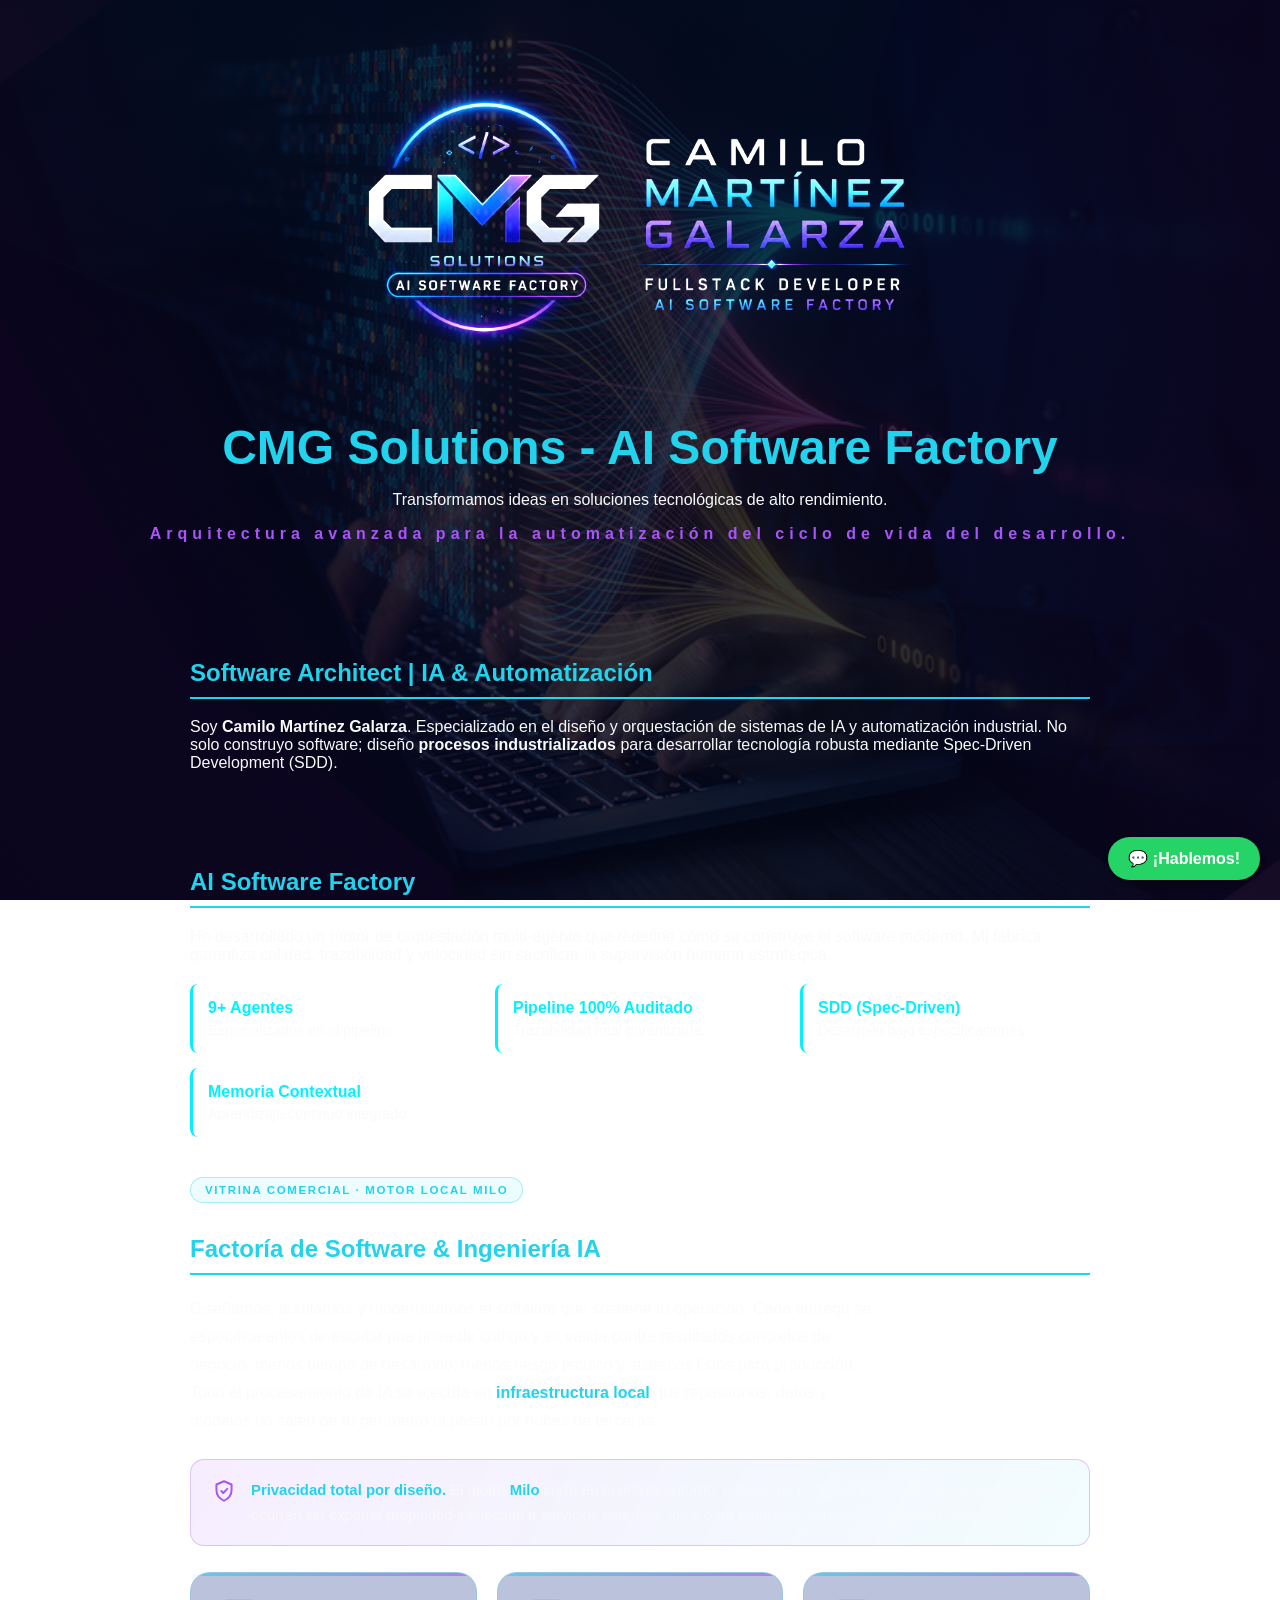
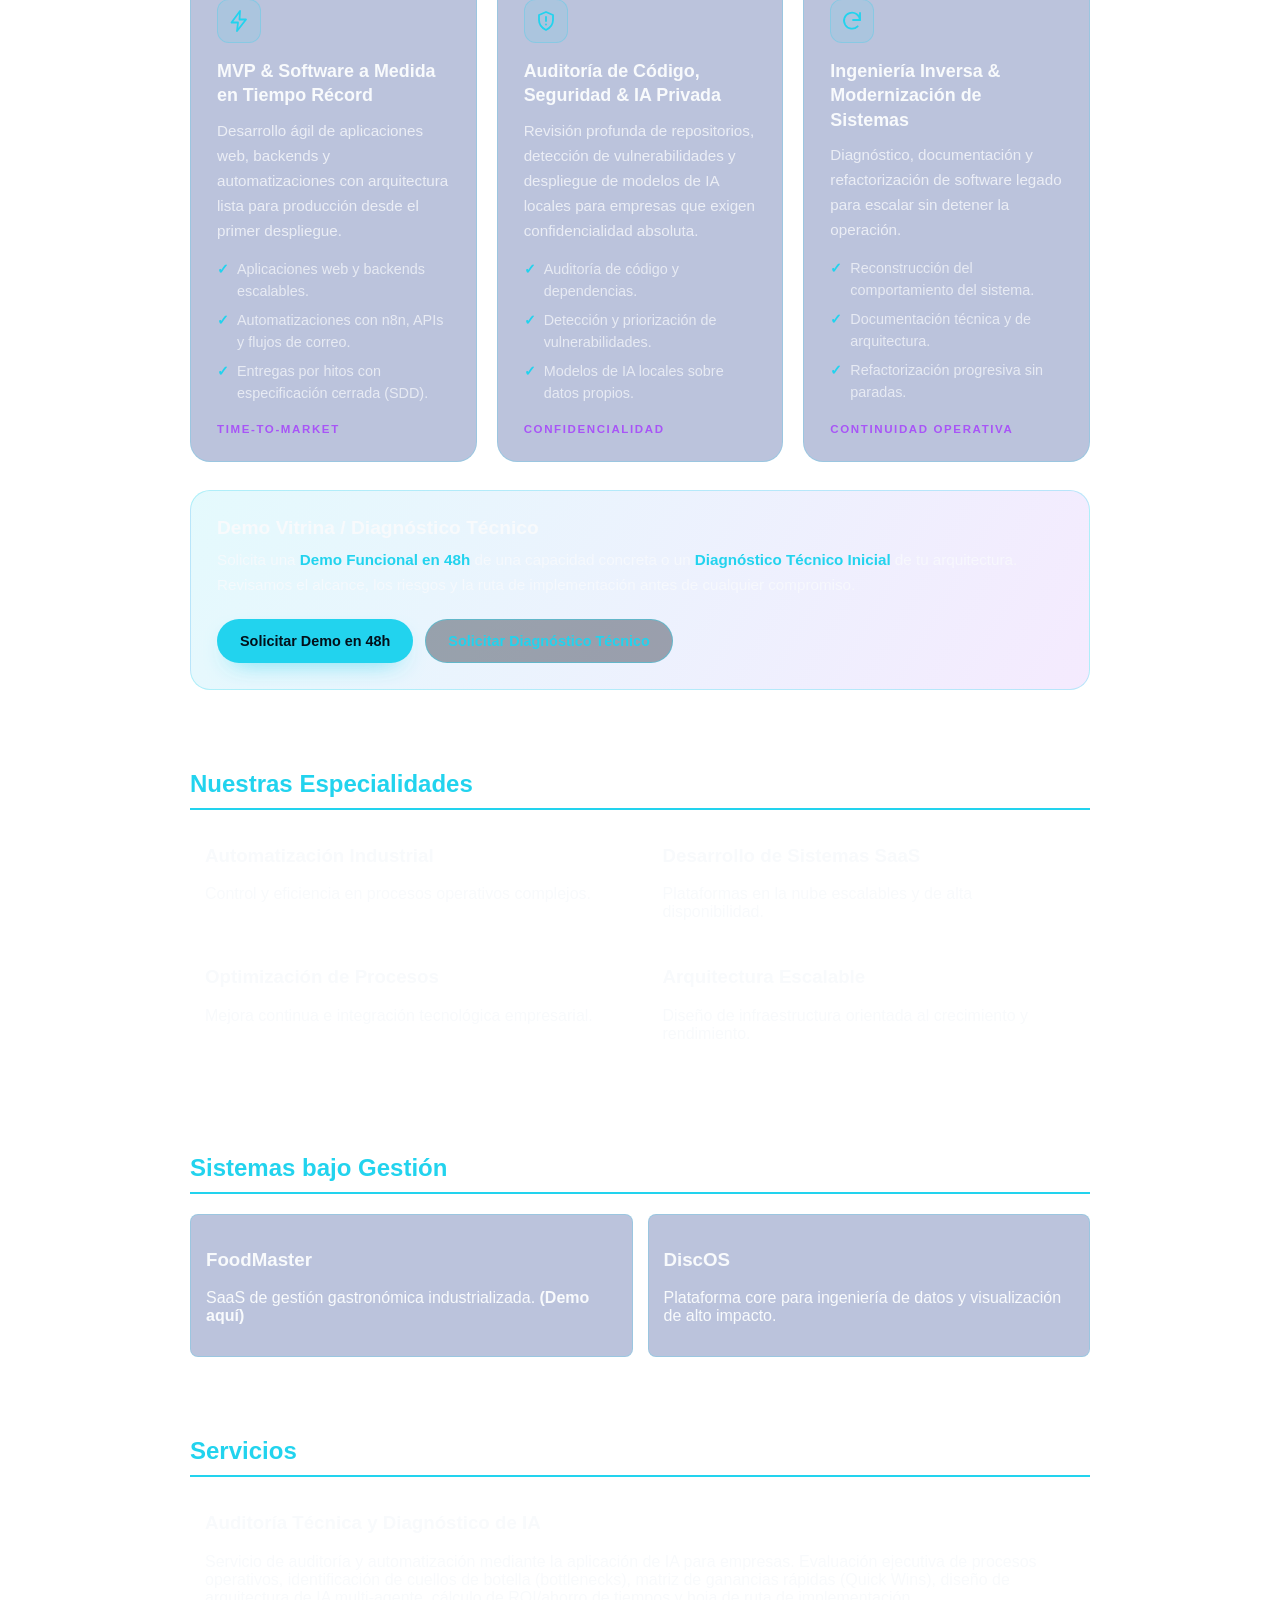
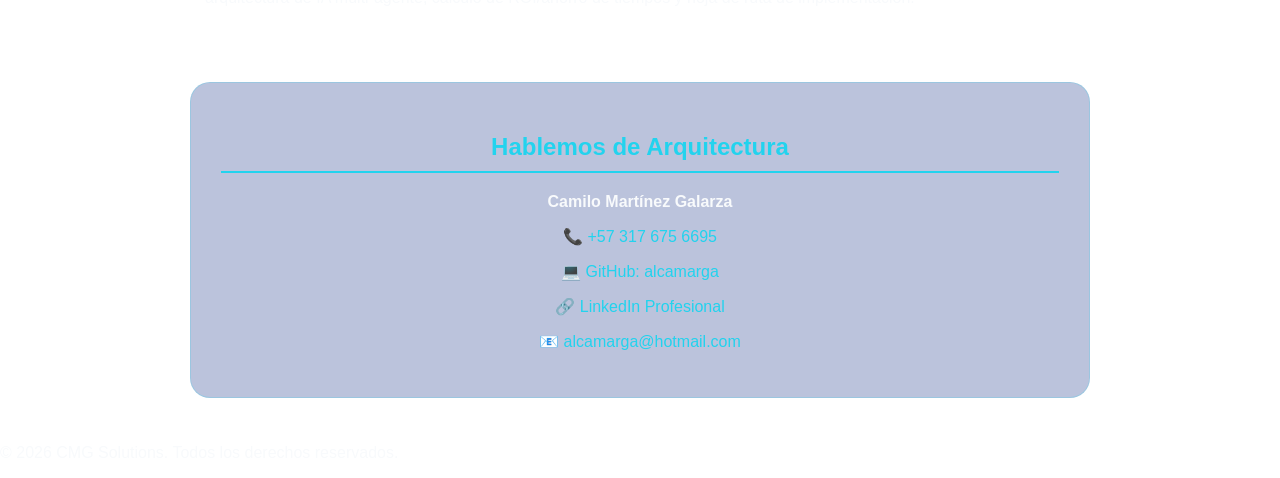
==== commit 8f4cd771: "fix(landing): limitar tamano y proporcion de iconos SVG en seccion factoria" ====
--- a/index.html
+++ b/index.html
@@ -62,7 +62,7 @@
         </p>
 
         <div class="privacy-note" data-reveal>
-            <svg class="privacy-icon" viewBox="0 0 24 24" fill="none" stroke="currentColor" stroke-width="1.8" stroke-linecap="round" stroke-linejoin="round" aria-hidden="true">
+            <svg class="privacy-icon" width="26" height="26" viewBox="0 0 24 24" fill="none" stroke="currentColor" stroke-width="1.8" stroke-linecap="round" stroke-linejoin="round" aria-hidden="true" focusable="false">
                 <path d="M12 3l7 3v5c0 4.5-3 8-7 10-4-2-7-5.5-7-10V6l7-3z"></path>
                 <path d="M9.5 12l1.8 1.8L15 10"></path>
             </svg>
@@ -76,7 +76,7 @@
         <div class="showcase-grid">
             <article class="showcase-card" data-reveal>
                 <span class="card-icon" aria-hidden="true">
-                    <svg viewBox="0 0 24 24" fill="none" stroke="currentColor" stroke-width="1.8" stroke-linecap="round" stroke-linejoin="round">
+                    <svg width="24" height="24" viewBox="0 0 24 24" fill="none" stroke="currentColor" stroke-width="1.8" stroke-linecap="round" stroke-linejoin="round" focusable="false">
                         <path d="M13 2L4.5 13.5H11l-1 8.5L19 10.5h-6.5L13 2z"></path>
                     </svg>
                 </span>
@@ -95,7 +95,7 @@
 
             <article class="showcase-card" data-reveal>
                 <span class="card-icon" aria-hidden="true">
-                    <svg viewBox="0 0 24 24" fill="none" stroke="currentColor" stroke-width="1.8" stroke-linecap="round" stroke-linejoin="round">
+                    <svg width="24" height="24" viewBox="0 0 24 24" fill="none" stroke="currentColor" stroke-width="1.8" stroke-linecap="round" stroke-linejoin="round" focusable="false">
                         <path d="M12 3l7 3v5c0 4.5-3 8-7 10-4-2-7-5.5-7-10V6l7-3z"></path>
                         <path d="M12 8v4"></path>
                         <path d="M12 15.5h.01"></path>
@@ -116,7 +116,7 @@
 
             <article class="showcase-card" data-reveal>
                 <span class="card-icon" aria-hidden="true">
-                    <svg viewBox="0 0 24 24" fill="none" stroke="currentColor" stroke-width="1.8" stroke-linecap="round" stroke-linejoin="round">
+                    <svg width="24" height="24" viewBox="0 0 24 24" fill="none" stroke="currentColor" stroke-width="1.8" stroke-linecap="round" stroke-linejoin="round" focusable="false">
                         <path d="M20 11a8 8 0 10-2.3 6.3"></path>
                         <path d="M20 4v7h-7"></path>
                     </svg>
--- a/style.css
+++ b/style.css
@@ -99,9 +99,15 @@
 }
 
 .privacy-note .privacy-icon {
-    flex: 0 0 auto;
+    flex: 0 0 26px;
+    display: block;
     width: 26px;
     height: 26px;
+    min-width: 26px;
+    max-width: 26px;
+    min-height: 26px;
+    max-height: 26px;
+    aspect-ratio: 1 / 1;
     color: var(--accent-purple);
 }
 
@@ -152,8 +158,19 @@
 .showcase-card .card-icon {
     display: grid;
     place-items: center;
+    flex: 0 0 auto;
+    align-self: flex-start;
+    box-sizing: border-box;
     width: 44px;
     height: 44px;
+    min-width: 44px;
+    max-width: 44px;
+    min-height: 44px;
+    max-height: 44px;
+    aspect-ratio: 1 / 1;
+    padding: 0;
+    overflow: hidden;
+    line-height: 0;
     margin-bottom: 16px;
     border: 1px solid rgba(34, 211, 238, 0.25);
     border-radius: 12px;
@@ -161,7 +178,15 @@
     color: var(--accent-cyan);
 }
 
-.showcase-card .card-icon svg { width: 22px; height: 22px; }
+.showcase-card .card-icon svg {
+    display: block;
+    flex-shrink: 0;
+    width: 24px;
+    height: 24px;
+    max-width: 24px;
+    max-height: 24px;
+    aspect-ratio: 1 / 1;
+}
 
 .showcase-card h3 {
     margin: 0 0 10px;
@@ -302,6 +327,30 @@
 
 @media (max-width: 640px) {
     .showcase-card { padding: 20px; }
+    .showcase-card .card-icon {
+        width: 40px;
+        height: 40px;
+        min-width: 40px;
+        max-width: 40px;
+        min-height: 40px;
+        max-height: 40px;
+        margin-bottom: 14px;
+    }
+    .showcase-card .card-icon svg {
+        width: 22px;
+        height: 22px;
+        max-width: 22px;
+        max-height: 22px;
+    }
+    .privacy-note .privacy-icon {
+        flex: 0 0 22px;
+        width: 22px;
+        height: 22px;
+        min-width: 22px;
+        max-width: 22px;
+        min-height: 22px;
+        max-height: 22px;
+    }
     .showcase-cta { padding: 20px; }
     .showcase-actions { width: 100%; }
     .showcase-btn { width: 100%; }
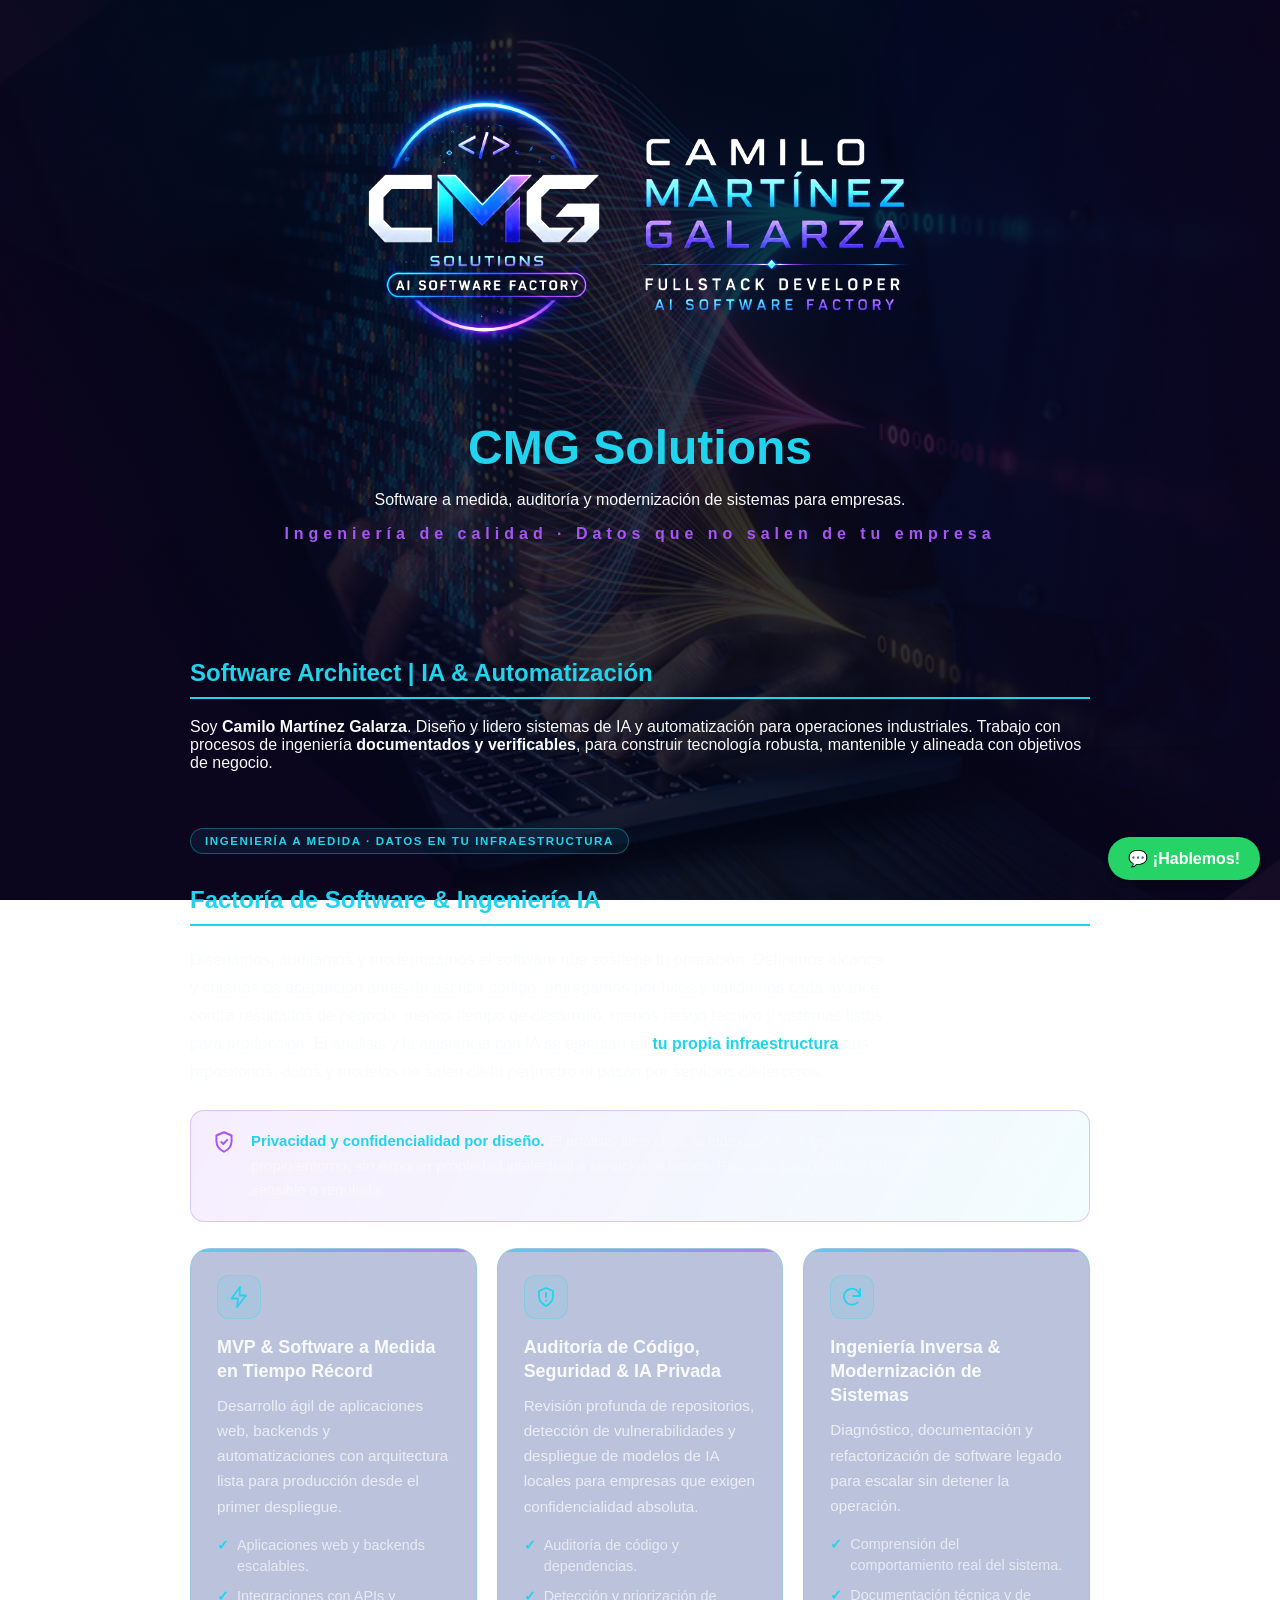
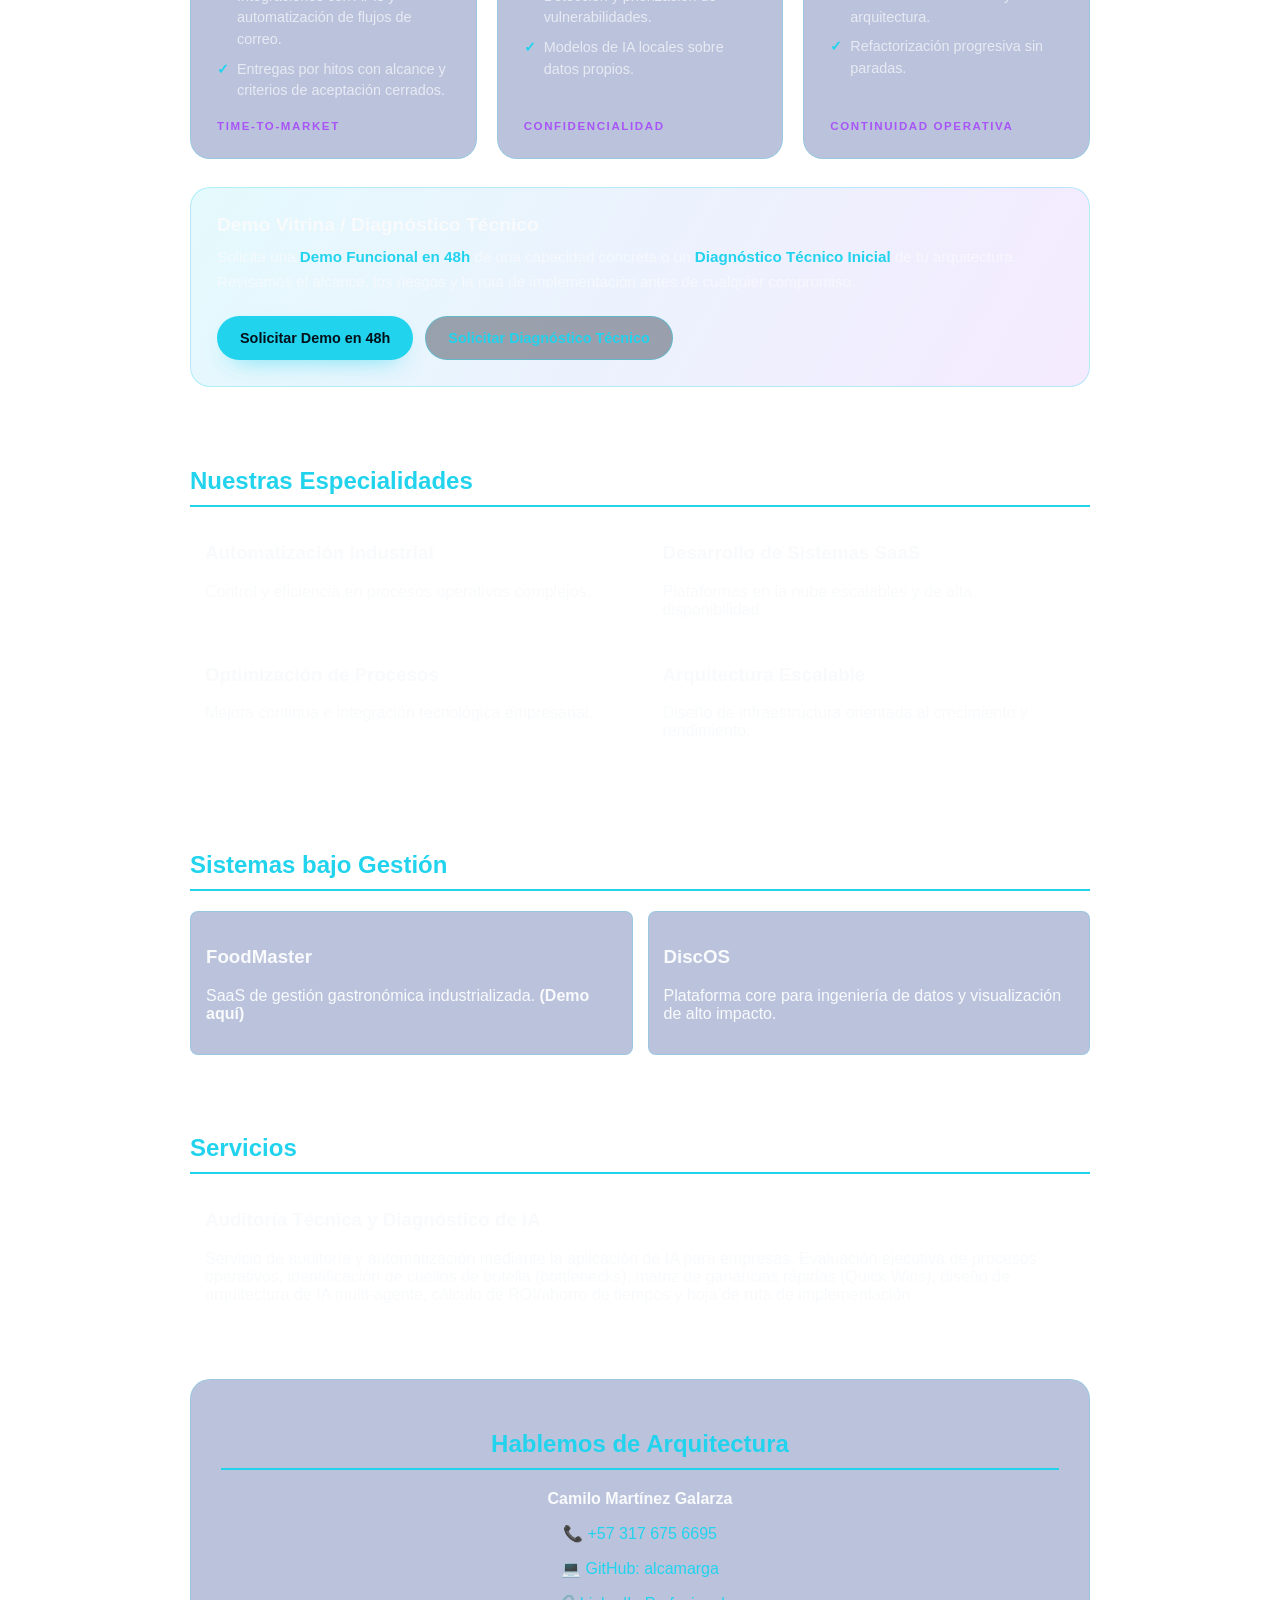
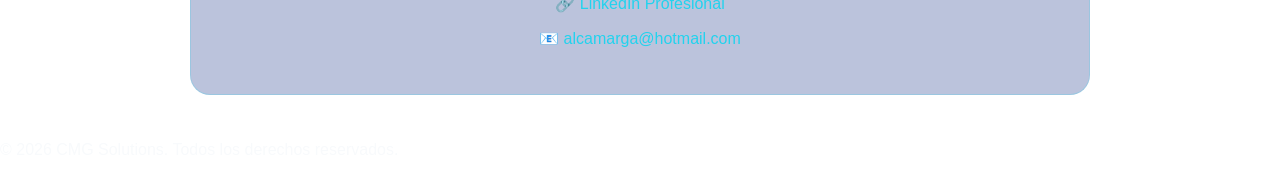
==== commit 37868aea: "refactor(landing): eliminar duplicidad de seccion y enfocar copy a negocio" ====
--- a/index.html
+++ b/index.html
@@ -3,7 +3,7 @@
 <head>
     <meta charset="UTF-8">
     <meta name="viewport" content="width=device-width, initial-scale=1.0">
-    <title>CMG Solutions | AI Software Factory</title>
+    <title>CMG Solutions | Ingeniería de Software &amp; IA Privada</title>
     <link rel="stylesheet" href="style.css">
 </head>
 <body>
@@ -12,53 +12,28 @@
     <header class="hero">
         <div class="hero-content">
             <img src="assets/logo_orizontal.jpeg" alt="CMG Solutions Logo" class="logo-img">
-            <h1>CMG Solutions - AI Software Factory</h1>
-            <p class="subtitle">Transformamos ideas en soluciones tecnológicas de alto rendimiento.</p>
-            <p class="tagline">Arquitectura avanzada para la automatización del ciclo de vida del desarrollo.</p>
+            <h1>CMG Solutions</h1>
+            <p class="subtitle">Software a medida, auditoría y modernización de sistemas para empresas.</p>
+            <p class="tagline">Ingeniería de calidad · Datos que no salen de tu empresa</p>
         </div>
     </header>
 
     <!-- About Section -->
     <section id="about" class="container">
         <h2>Software Architect | IA & Automatización</h2>
-        <p>Soy <strong>Camilo Martínez Galarza</strong>. Especializado en el diseño y orquestación de sistemas de IA y automatización industrial. No solo construyo software; diseño <strong>procesos industrializados</strong> para desarrollar tecnología robusta mediante Spec-Driven Development (SDD).</p>
-    </section>
-
-    <!-- AI Software Factory Section -->
-    <section id="factory" class="container">
-        <h2>AI Software Factory</h2>
-        <p>He desarrollado un motor de orquestación multi-agente que redefine cómo se construye el software moderno. Mi fábrica garantiza calidad, trazabilidad y velocidad sin sacrificar la supervisión humana estratégica.</p>
-        
-        <div class="factory-grid" style="display: grid; grid-template-columns: repeat(auto-fit, minmax(220px, 1fr)); gap: 15px; margin-top: 20px;">
-            <div class="metric-card" style="background: rgba(255,255,255,0.05); padding: 15px; border-radius: 8px; border-left: 3px solid #00f2ff;">
-                <h4 style="margin: 0; color: #00f2ff;">9+ Agentes</h4>
-                <p style="margin: 5px 0 0; font-size: 0.9em;">Especializados en el pipeline.</p>
-            </div>
-            <div class="metric-card" style="background: rgba(255,255,255,0.05); padding: 15px; border-radius: 8px; border-left: 3px solid #00f2ff;">
-                <h4 style="margin: 0; color: #00f2ff;">Pipeline 100% Auditado</h4>
-                <p style="margin: 5px 0 0; font-size: 0.9em;">Trazabilidad total garantizada.</p>
-            </div>
-            <div class="metric-card" style="background: rgba(255,255,255,0.05); padding: 15px; border-radius: 8px; border-left: 3px solid #00f2ff;">
-                <h4 style="margin: 0; color: #00f2ff;">SDD (Spec-Driven)</h4>
-                <p style="margin: 5px 0 0; font-size: 0.9em;">Desarrollo bajo especificaciones.</p>
-            </div>
-            <div class="metric-card" style="background: rgba(255,255,255,0.05); padding: 15px; border-radius: 8px; border-left: 3px solid #00f2ff;">
-                <h4 style="margin: 0; color: #00f2ff;">Memoria Contextual</h4>
-                <p style="margin: 5px 0 0; font-size: 0.9em;">Aprendizaje continuo integrado.</p>
-            </div>
-        </div>
-    </section>
-
-    <!-- Factoría de Software & Ingeniería IA — Vitrina Comercial -->
+        <p>Soy <strong>Camilo Martínez Galarza</strong>. Diseño y lidero sistemas de IA y automatización para operaciones industriales. Trabajo con procesos de ingeniería <strong>documentados y verificables</strong>, para construir tecnología robusta, mantenible y alineada con objetivos de negocio.</p>
+    </section>
+
+    <!-- Factoría de Software & Ingeniería IA — Sección comercial principal -->
     <section id="factoria" class="container showcase-section" aria-labelledby="showcase-title">
-        <span class="showcase-eyebrow">Vitrina Comercial · Motor local Milo</span>
+        <span class="showcase-eyebrow">Ingeniería a medida · Datos en tu infraestructura</span>
         <h2 id="showcase-title">Factoría de Software &amp; Ingeniería IA</h2>
         <p class="showcase-lead">
-            Diseñamos, auditamos y modernizamos el software que sostiene tu operación. Cada entrega se especifica
-            antes de escribir una línea de código y se valida contra resultados concretos de negocio: menos tiempo
-            de desarrollo, menos riesgo técnico y sistemas listos para producción. Todo el procesamiento de IA se
-            ejecuta en <strong>infraestructura local</strong>: tus repositorios, datos y modelos no salen de tu
-            perímetro ni pasan por nubes de terceros.
+            Diseñamos, auditamos y modernizamos el software que sostiene tu operación. Definimos alcance y
+            criterios de aceptación antes de escribir código, entregamos por hitos y validamos cada avance contra
+            resultados de negocio: menos tiempo de desarrollo, menos riesgo técnico y sistemas listos para
+            producción. El análisis y la asistencia con IA se ejecutan en <strong>tu propia infraestructura</strong>:
+            tus repositorios, datos y modelos no salen de tu perímetro ni pasan por servicios de terceros.
         </p>
 
         <div class="privacy-note" data-reveal>
@@ -67,9 +42,9 @@
                 <path d="M9.5 12l1.8 1.8L15 10"></path>
             </svg>
             <p>
-                <strong>Privacidad total por diseño.</strong> El motor <strong>Milo</strong> corre en tu propio
-                entorno: análisis de código, indexación y generación asistida ocurren sin exponer propiedad
-                intelectual a servicios externos. Ideal para empresas con confidencialidad absoluta.
+                <strong>Privacidad y confidencialidad por diseño.</strong> El análisis de código, la indexación y la
+                generación asistida se ejecutan en tu propio entorno, sin exponer propiedad intelectual a servicios
+                externos. Pensado para equipos que manejan información sensible o regulada.
             </p>
         </div>
 
@@ -87,8 +62,8 @@
                 </p>
                 <ul>
                     <li>Aplicaciones web y backends escalables.</li>
-                    <li>Automatizaciones con n8n, APIs y flujos de correo.</li>
-                    <li>Entregas por hitos con especificación cerrada (SDD).</li>
+                    <li>Integraciones con APIs y automatización de flujos de correo.</li>
+                    <li>Entregas por hitos con alcance y criterios de aceptación cerrados.</li>
                 </ul>
                 <span class="showcase-tag">Time-to-market</span>
             </article>
@@ -127,7 +102,7 @@
                     operación.
                 </p>
                 <ul>
-                    <li>Reconstrucción del comportamiento del sistema.</li>
+                    <li>Comprensión del comportamiento real del sistema.</li>
                     <li>Documentación técnica y de arquitectura.</li>
                     <li>Refactorización progresiva sin paradas.</li>
                 </ul>
